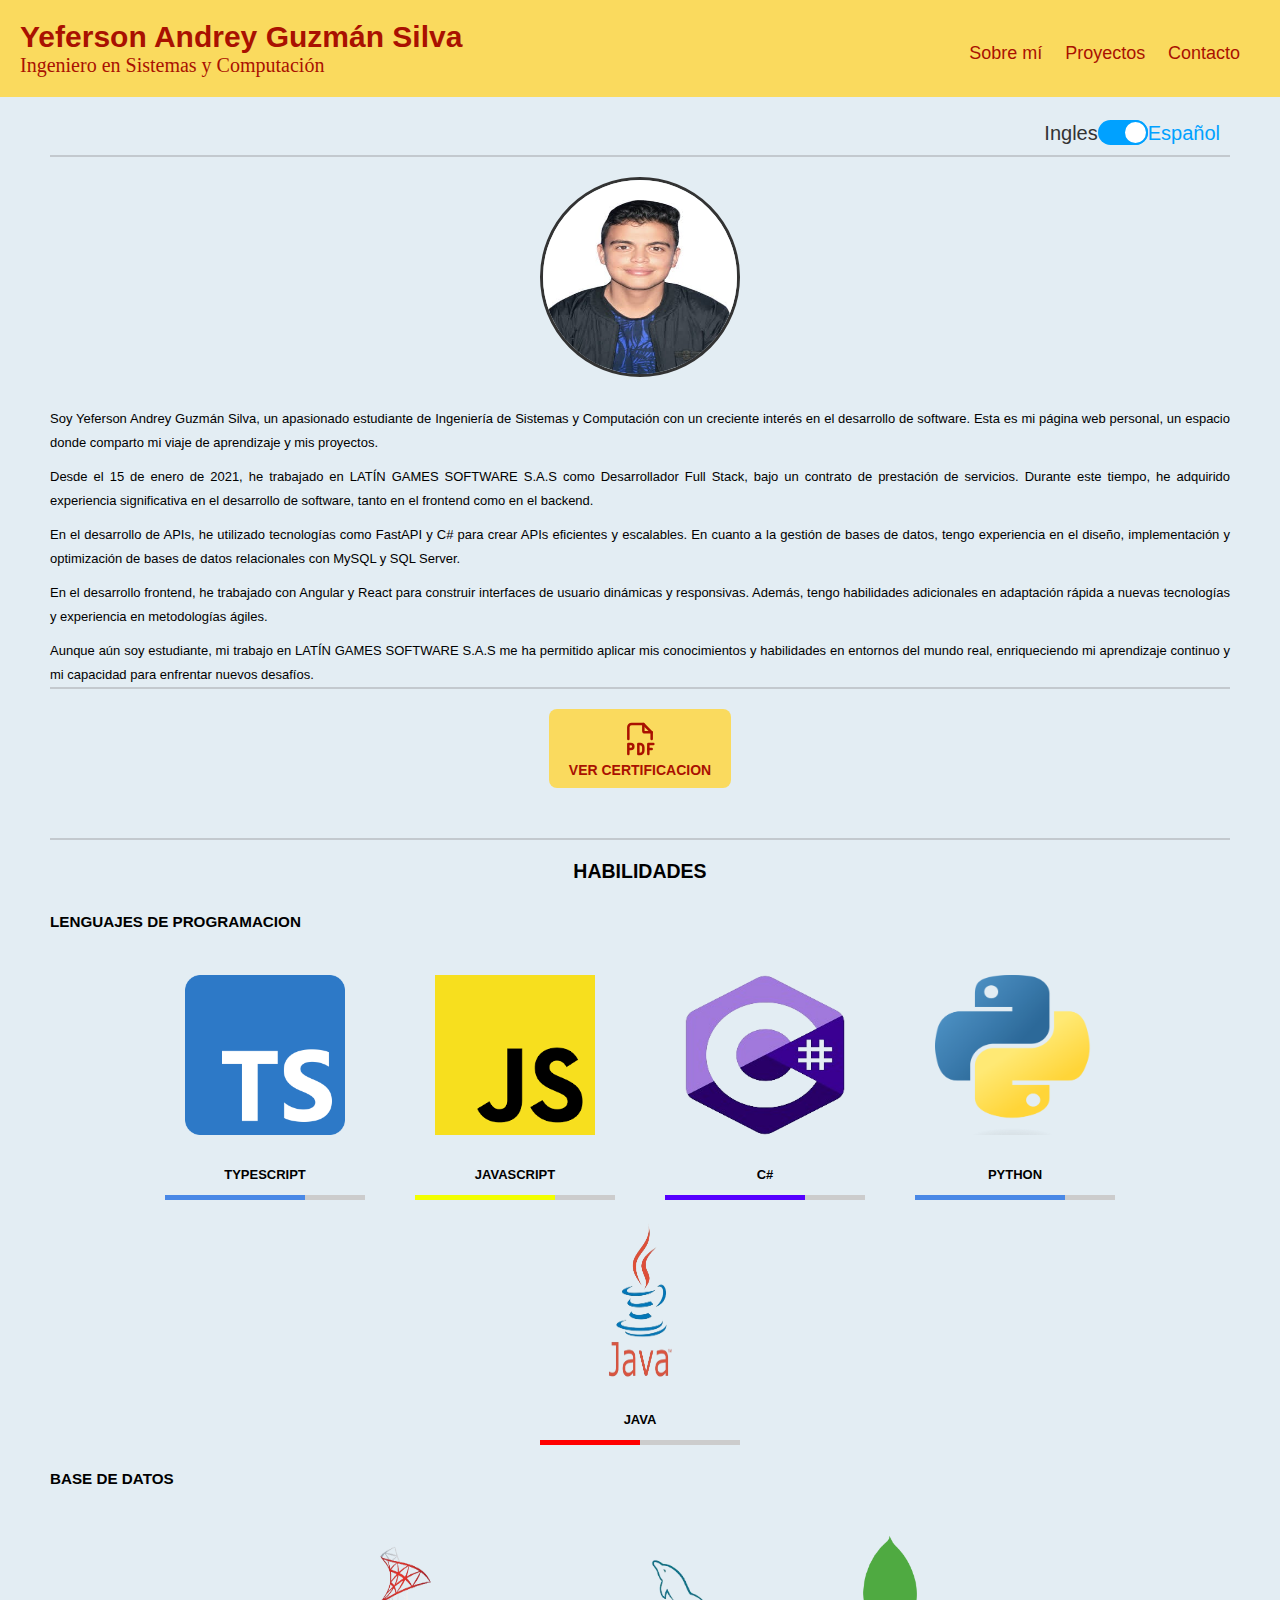
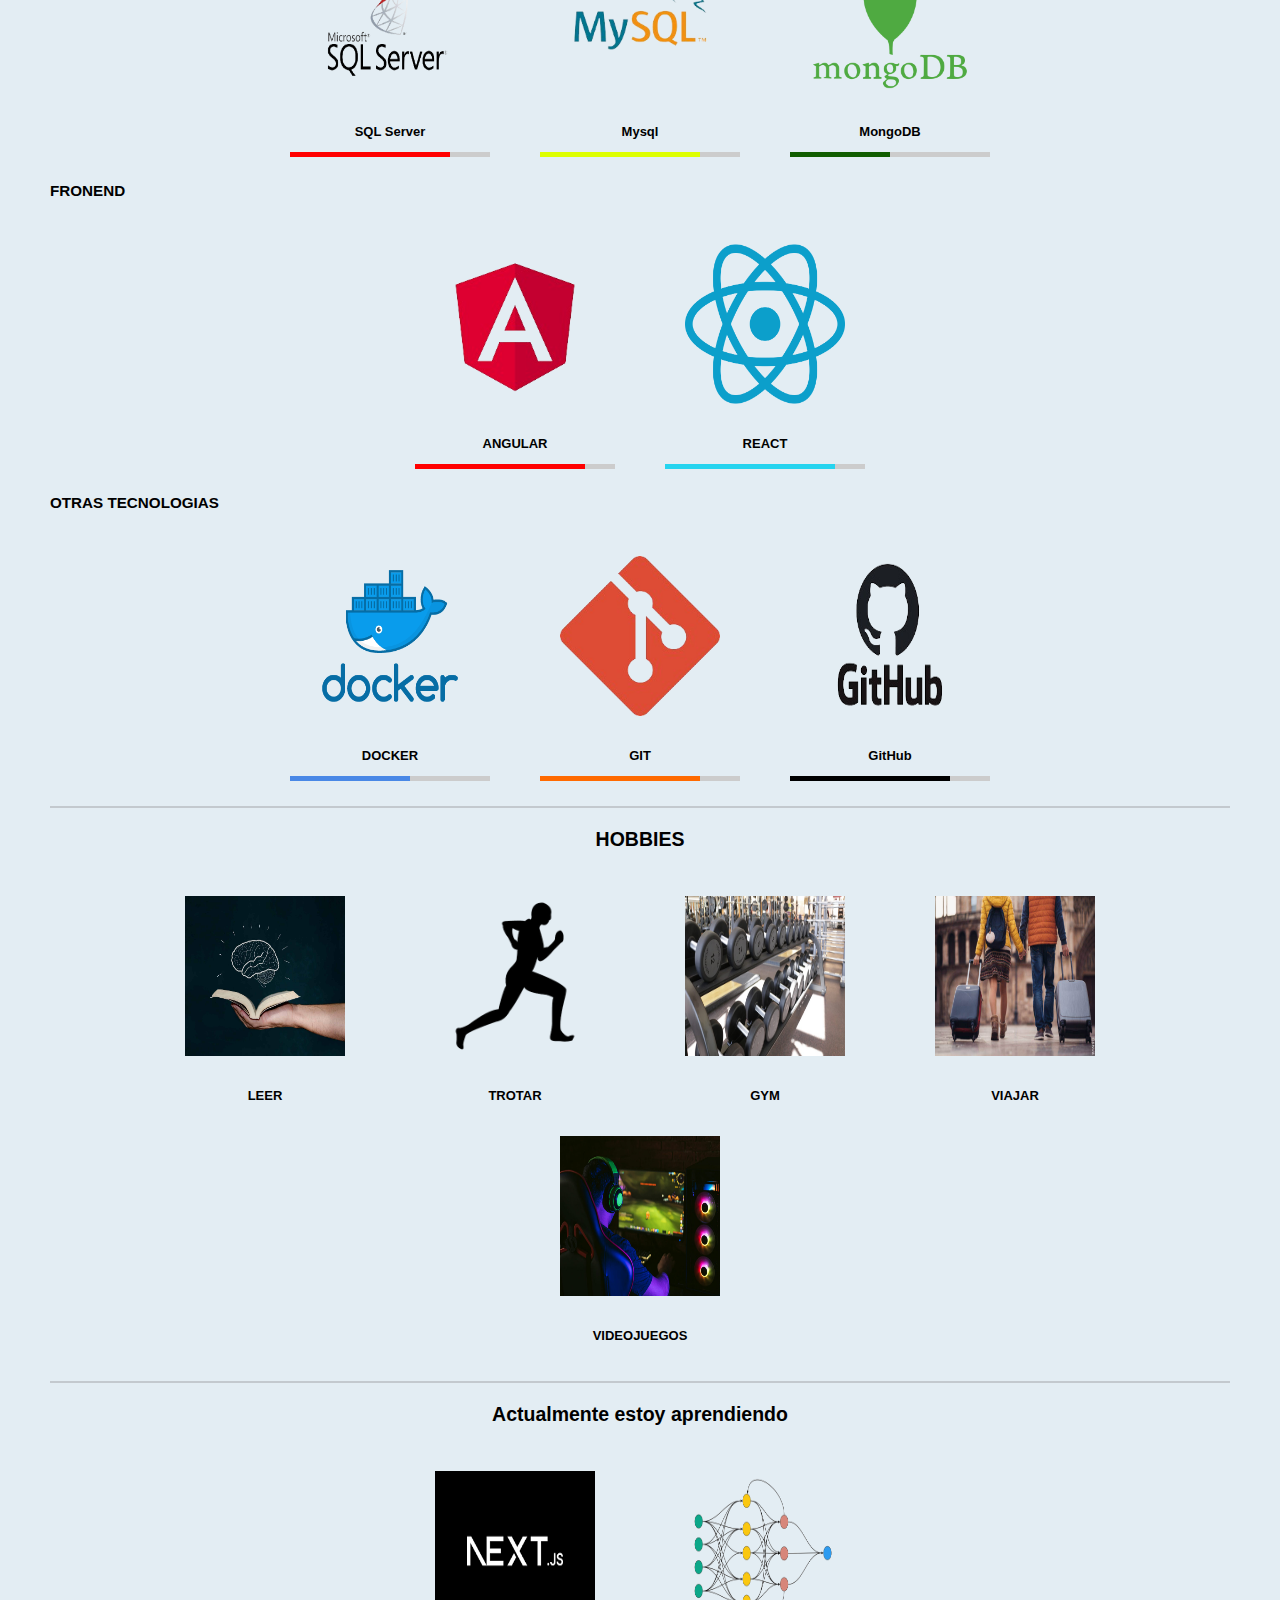
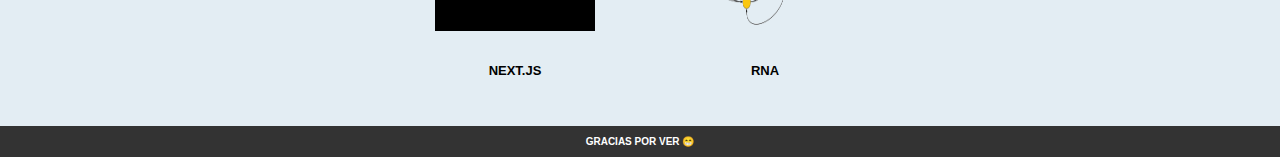
==== es/index.html @ 9bde6d37 "mejoras de vistas, fotos, y mejorar carousel" ====
<!DOCTYPE html>
<html lang="en">

<head>
    <meta charset="UTF-8">
    <meta name="robots" content="index,follow">
    <link rel="stylesheet" href="../assets/css/style.css">
    <link rel="stylesheet" href="../assets/css/styleproject.css">
    <title>Mi Portafolio Personal</title>
    <meta name="viewport" content="width=device-width, initial-scale=1.0">
</head>

<body>
    <header>
        <div>
            <h1 class="title1">Yeferson Andrey Guzm&aacute;n Silva</h1>
            <p class="paragraph1">Ingeniero en Sistemas y Computaci&oacute;n</p>
        </div>
        <nav class="rinse">
            <ul class="list">
                <li class="element"><button class="click" type="button" onclick="showSlide(0)" class="active"
                        aria-label="Slide 1">Sobre m&iacute;</button></li>
                <li class="element"> <button class="click" type="button" onclick="showSlide(1)"
                        aria-label="Slide 2">Proyectos</button></li>
                <li class="element"><button class="click" type="button" onclick="showSlide(2)"
                        aria-label="Slide 3">Contacto</button></li>
            </ul>
        </nav>

    </header>
    <main>
        <div class="language">
            <span class="en">Ingles</span>
            <input type="checkbox" class="check" checked>
            <span class="es">Español</span>
        </div>

        <div id="myCarousel" class="carousel">
            <div class="carousel-inner">
                <div class="carousel-item active">
                    <div class="centrar">
                        <img class="foto" src="../images/Foto.jpeg" alt="Yeferson Andrey Guzmán Silva">
                    </div>
                    <div class="text1">
                        <p>Soy Yeferson Andrey Guzm&aacute;n Silva, un apasionado estudiante de Ingenier&iacute;a de
                            Sistemas y Computaci&oacute;n con un creciente inter&eacute;s en el desarrollo de
                            software. Esta es mi p&aacute;gina web personal, un espacio donde comparto mi viaje de
                            aprendizaje y mis proyectos.</p>

                        <p>Desde el 15 de enero de 2021, he trabajado en LAT&Iacute;N GAMES SOFTWARE S.A.S como
                            Desarrollador Full Stack, bajo un contrato de prestaci&oacute;n de servicios. Durante
                            este tiempo, he adquirido experiencia significativa en el desarrollo de software, tanto
                            en el frontend como en el backend.</p>

                        <p>En el desarrollo de APIs, he utilizado tecnolog&iacute;as como FastAPI y C# para crear
                            APIs eficientes y escalables. En cuanto a la gesti&oacute;n de bases de datos, tengo
                            experiencia en el dise&ntilde;o, implementaci&oacute;n y optimizaci&oacute;n de bases de
                            datos relacionales con MySQL y SQL Server.</p>

                        <p>En el desarrollo frontend, he trabajado con Angular y React para construir interfaces de
                            usuario din&aacute;micas y responsivas. Adem&aacute;s, tengo habilidades adicionales en
                            adaptaci&oacute;n r&aacute;pida a nuevas tecnolog&iacute;as y experiencia en
                            metodolog&iacute;as &aacute;giles.</p>

                        <p>Aunque a&uacute;n soy estudiante, mi trabajo en LAT&Iacute;N GAMES SOFTWARE S.A.S me ha
                            permitido aplicar mis conocimientos y habilidades en entornos del mundo real,
                            enriqueciendo mi aprendizaje continuo y mi capacidad para enfrentar nuevos
                            desaf&iacute;os.</p>

                    </div>
                    <div class="centrar">
                        <a href="../CERTIFICACIÓN LABORAL YEFERSON ANDREY GUZMAN SILVA.pdf" target="_blank">
                            <button class="pdf-button">
                                <svg xmlns="http://www.w3.org/2000/svg"
                                    class="icon icon-tabler icon-tabler-file-type-pdf" width="40" height="40"
                                    viewBox="0 0 24 24" stroke-width="1.5" stroke=" #A91101" fill="none"
                                    stroke-linecap="round" stroke-linejoin="round">
                                    <path stroke="none" d="M0 0h24v24H0z" fill="none" />
                                    <path d="M14 3v4a1 1 0 0 0 1 1h4" />
                                    <path d="M5 12v-7a2 2 0 0 1 2 -2h7l5 5v4" />
                                    <path d="M5 18h1.5a1.5 1.5 0 0 0 0 -3h-1.5v6" />
                                    <path d="M17 18h2" />
                                    <path d="M20 15h-3v6" />
                                    <path d="M11 15v6h1a2 2 0 0 0 2 -2v-2a2 2 0 0 0 -2 -2h-1z" />
                                </svg>
                                <p>VER CERTIFICACION</p>
                            </button>
                        </a>
                    </div>
                    <div class="section2">
                        <div class="centrar">
                            <h2>HABILIDADES</h2>
                        </div>
                        <div class="hability">
                            <h3>LENGUAJES DE PROGRAMACION</h3>
                            <ul class="line1">
                                <li>
                                    <img src="../images/Typescript.png" alt="">
                                    <strong>TYPESCRIPT</strong>
                                    <div class="line-container">
                                        <div class="colored-bar"
                                            style="width: 70%; background-color: rgb(73, 136, 230); "></div>
                                    </div>
                                </li>
                                <li>
                                    <img src="../images/Js.png" alt="">
                                    <strong>JAVASCRIPT</strong>
                                    <div class="line-container">
                                        <div class="colored-bar"
                                            style="width: 70%;background-color: rgb(242, 255, 0); "></div>
                                    </div>
                                </li>
                                <li>
                                    <img src="../images/c.png" alt="">
                                    <strong>C#</strong>
                                    <div class="line-container">
                                        <div class="colored-bar" style="width: 70%;background-color: rgb(85, 0, 255); ">
                                        </div>
                                    </div>
                                </li>
                                <li>
                                    <img src="../images/Python.png" alt="">
                                    <strong>PYTHON</strong>
                                    <div class="line-container">
                                        <div class="colored-bar"
                                            style="width: 75%;background-color: rgb(73, 136, 230); "></div>
                                    </div>
                                </li>
                                <li>
                                    <img src="../images/java.png" alt="">
                                    <strong>JAVA</strong>
                                    <div class="line-container">
                                        <div class="colored-bar" style="width: 50%;background-color: rgb(255, 0, 0); ">
                                        </div>
                                    </div>
                                </li>
                            </ul>
                            <h3>BASE DE DATOS</h3>
                            <ul class="line2">
                                <li>
                                    <img src="../images/Sqlserver.png" alt="">
                                    <strong>SQL Server</strong>
                                    <div class="line-container">
                                        <div class="colored-bar" style="width: 80%;background-color: rgb(255, 0, 0); ">
                                        </div>
                                    </div>
                                </li>
                                <li>
                                    <img src="../images/Mysql.png" alt="">
                                    <strong>Mysql</strong>
                                    <div class="line-container">
                                        <div class="colored-bar"
                                            style="width: 80%;background-color: rgb(221, 255, 0); "></div>
                                    </div>
                                </li>
                                <li>
                                    <img src="../images/MongoDB.png" alt="">
                                    <strong>MongoDB</strong>
                                    <div class="line-container">
                                        <div class="colored-bar" style="width: 50%;background-color: rgb(17, 93, 0); ">
                                        </div>
                                    </div>
                                </li>
                            </ul>
                            <h3>FRONEND</h3>
                            <ul class="line3">
                                <li>
                                    <img src="../images/Angular.png" alt="">
                                    <strong>ANGULAR</strong>
                                    <div class="line-container">
                                        <div class="colored-bar" style="width: 85%;background-color: rgb(255, 0, 0); ">
                                        </div>
                                    </div>
                                </li>
                                <li>
                                    <img src="../images/React.png" alt="">
                                    <strong>REACT</strong>
                                    <div class="line-container">
                                        <div class="colored-bar"
                                            style="width: 85%;background-color: rgb(37, 212, 239); "></div>
                                    </div>
                                </li>
                            </ul>
                            <h3>OTRAS TECNOLOGIAS</h3>
                            <ul class="line5">
                                <li>
                                    <img src="../images/docker.png" alt="">
                                    <strong>DOCKER</strong>
                                    <div class="line-container">
                                        <div class="colored-bar"
                                            style="width: 60%;background-color: rgb(73, 136, 230); "></div>
                                    </div>
                                </li>
                                <li>
                                    <img src="../images/git.png" alt="">
                                    <strong>GIT</strong>
                                    <div class="line-container">
                                        <div class="colored-bar"
                                            style="width: 80%;background-color: rgb(255, 106, 0); "></div>
                                    </div>
                                </li>
                                <li>
                                    <img src="../images/github.png" alt="">
                                    <strong>GitHub</strong>
                                    <div class="line-container">
                                        <div class="colored-bar" style="width: 80%;background-color: rgb(0, 0, 0); ">
                                        </div>
                                    </div>
                                </li>
                            </ul>


                            <div class="centrar">
                                <h2>HOBBIES</h2>
                            </div>
                            <ul class="line5">
                                <li>
                                    <img src="../images/lectura.jpg" alt="Leer">
                                    <strong>LEER</strong>
                                </li>
                                <li>
                                    <img src="../images/trotar.png" alt="Ir a trotar">
                                    <strong>TROTAR</strong>
                                </li>
                                <li>
                                    <img src="../images/gym.jpeg" alt="Gimnasia">
                                    <strong>GYM</strong>
                                </li>
                                <li>
                                    <img src="../images/viaje.jpg" alt="Viajar">
                                    <strong>VIAJAR</strong>
                                </li>
                                <li>
                                    <img src="../images/videojuegos.jpg" alt="Jugar videojuegos">
                                    <strong>VIDEOJUEGOS</strong>
                                </li>
                            </ul>

                            <div class="centrar">
                                <h2>Actualmente estoy aprendiendo</h2>
                            </div>
                            <ul class="line5">
                                <li>
                                    <img src="../images/nextjs.png" alt="Leer">
                                    <strong>NEXT.JS</strong>
                                </li>
                                <li>
                                    <img src="../images/redes.png" alt="Ir a trotar">
                                    <strong>RNA</strong>
                                    <p></p>
                                </li>

                            </ul>
                        </div>
                    </div>

                </div>

                <div class="carousel-item">
                    <div class="accordion">
                        <div class="accordion-item">
                            <div class="centrar">
                                <h2>PROYECTOS</h2>
                            </div>
                            <button class="accordion-button">
                                <strong>ECOMMERCE</strong>
                                <div>
                                    <img class="img1" src="../images/c.png" alt="">
                                    <img class="img1" src="../images/Angular.png" alt="">
                                    <img class="img1" src="../images/Sqlserver.png" alt="">
                                </div>
                            </button>
                            <div class="accordion-content">

                                <p>Contenido de la Sección 1.</p>
                                <div class="centrar">
                                    <img class="proimages" src="../images/RESTAURANTE_API.jpg" alt="">
                                </div>
                               
                                <div class="centrar">
                                    <img class="proimages" src="../images/VISTAS_RESTAURANTE1.jpg" alt="">
                                </div>
                                <div class="centrar">
                                    <img class="proimages" src="../images/VISTAS_RESTAURANTE2.jpg" alt="">
                                </div>

                                <div class="centrar">
                                    <img class="proimages" src="../images/VISTA_RESTAURANTE3.jpg" alt="">
                                </div>
                                <div class="centrar">
                                    <img class="proimages" src="../images/RESTAURANTEAPI1.png" alt="">
                                </div>
                            </div>
                        </div>
                        <div class="accordion-item">
                            <button class="accordion-button">
                                <strong>PWA RECICLAJE</strong>
                                <a href="https://master--rec1claje.netlify.app" target="_blank">PWA</a>
                                <div>
                                    <img class="img2" src="../images/fastapi.png" alt="">
                                    <img class="img1" src="../images/React.png" alt="">
                                    <img class="img1" src="../images/Mysql.png" alt="">
                                </div>
                            </button>
                            <div class="accordion-content">
                                <p>Contenido de la Sección 2.</p>
                                pwa navegador
                                <div class="centrar">
                                    <img class="proimages" src="../images/pwaes1.jpg" alt="">
                                </div>
                                <div class="centrar">
                                    <img class="proimages" src="../images/pwaes2.jpg" alt="">
                                </div>
                                <div class="centrar">
                                    <img class="proimages" src="../images/pwaes3.jpg" alt="">
                                </div>
                                <div class="centrar">
                                    <img class="proimages" src="../images/pwaes4.jpg" alt="">
                                </div>
                                <div class="centrar">
                                    <img class="proimages" src="../images/pwaes5.jpg" alt="">
                                </div>
                                <div class="centrar">
                                    <img class="proimages" src="../images/pwaes6.jpg" alt="">
                                </div>
                                <div class="centrar">
                                    <img class="proimages" src="../images/pwaes7.jpg" alt="">
                                </div>
                                pwa app
                                <div class="centrar">
                                    <img class="proimages" src="../images/pwaand.png" alt="">
                                </div>
                                <div class="centrar">
                                    <img class="proimages" src="../images/pwaand2.png" alt="">
                                </div>
                                <div class="centrar">
                                    <img class="proimages" src="../images/pwaand3.png" alt="">
                                </div>

                                <div class="centrar">
                                    <img class="proimages" src="../images/pwaand4.png" alt="">
                                </div>
                                <div class="centrar">
                                    <img class="proimages" src="../images/pwaemails.png" alt="">
                                </div>
                            </div>
                        </div>
                        <div class="accordion-item">
                            <button class="accordion-button">
                                <strong>RNA</strong>
                                <div>
                                    <img class="img2" src="../images/matlab.png" alt="">
                                    <img class="img1" src="../images/redes.png" alt="">
                                </div>
                            </button>
                            <div class="accordion-content">
                                <p>Contenido de la Sección 3.</p>
                                perceptron multicapa
                                <div class="centrar">
                                    <img class="proimages" src="../images/images_entrenamiento_multicapa.jpg" alt="">
                                </div>
                                <div class="centrar">
                                    <img class="proimages" src="../images/entrenamiento_Multicapa.jpg" alt="">
                                </div>
                                <div class="centrar">
                                    <img class="proimages" src="../images/aplicacion_multicapa_A.jpg" alt="">
                                </div>
                                <div class="centrar">
                                    <img class="proimages" src="../images/aplicacion_multicapa_U.jpg" alt="">
                                </div>
                                backpropagation
                                <div class="centrar">
                                    <img class="proimages" src="../images/PEZTRUCHA.jpg" alt="">
                                </div>
                                <div class="centrar">
                                    <img class="proimages" src="../images/PEZCIRUJANO.jpg" alt="">
                                </div>
                                <div class="centrar">
                                    <img class="proimages" src="../images/convolucionada_canal_azul_PEZTRUCHA.jpg"
                                        alt="">
                                </div>
                                <div class="centrar">
                                    <img class="proimages" src="../images/convolucionada_canal_azul_PEZCIRUJANO.jpg"
                                        alt="">
                                </div>
                                <div class="centrar">
                                    <img class="proimages" src="../images/Entrenamientoidenti.jpg" alt="">
                                </div>

                                <div class="centrar">
                                    <img class="proimages" src="../images/CIRUJANO_APLICACION.jpg" alt="">
                                </div>
                                <div class="centrar">
                                    <img class="proimages" src="../images/cirujanoapp.jpg" alt="">
                                </div>

                                <div class="centrar">
                                    <img class="proimages" src="../images/trucha_aplicacion.jpg" alt="">
                                </div>
                                <div class="centrar">
                                    <img class="proimages" src="../images/truchaapp.jpg" alt="">
                                </div>
                            </div>
                        </div>
                    </div>

                </div>
                <div class="carousel-item">
                    <div class="centrar">
                        <h2>Contacto</h2>
                    </div>
                    <div class="text1">
                        <p>Si deseas ponerte en contacto conmigo, puedes hacerlo a través de las siguientes plataformas:
                        </p>

                        <ul>
                            <li>Email: ejemplo@correo.com</li>
                            <li>LinkedIn: <a href="https://www.linkedin.com/in/ejemplo">Perfil de LinkedIn</a></li>
                            <li>GitHub: <a href="https://github.com/ejemplo">Perfil de GitHub</a></li>
                        </ul>
                    </div>
                </div>
            </div>
        </div>


    </main>
    <footer class="footer">
        <strong>GRACIAS POR VER 😁 </strong>
    </footer>
    <script src="../assets/scripts/main.js"></script>
</body>

</html>
---- assets/css/style.css ----
html{
    font-size: 62.5%;
    background-color: #e3edf3;
}

*{
    box-sizing: border-box;
    margin: 0;
    padding: 0;
}
.en {
    padding-top: 0.5rem;
    color: #333;
}

.es {
    padding-top: 0.5rem;
    color: #00a1ff;
}

.check {
    position: relative;
    width: 5rem;
    height: 2.2rem;
}

.check:before {
    content: '';
    align-items: center;
    position: absolute;
    width: 5rem;
    height: 2.5rem;
    background: #333;
    border-radius: 2.5rem;
}

.check:after {
    content: '';
    position: absolute;
    width: 2.5rem;
    height: 2.5rem;
    background: #fff;
    border-radius: 2.5rem;
    transition: 0.25s;
    border: 0.2rem solid #333;
    box-sizing: border-box;
}

.check:checked:after {
    left: 2.5rem;
    border: 0.2rem solid #00a1ff;
}

.check:checked:before {
    background: #00a1ff;
}

body {
    font-family: Arial, sans-serif;
    margin: 0;
    padding: 0;
    box-sizing: border-box;    
}

header {
    background-color: #FADA5E;
    color: #A91101;
    padding: 2rem;
    display: flex;
    align-items: center;
    justify-content: space-between;
}

main{
    padding: 1rem 5rem;
    
}

.title1 {
    margin: 0;
    font-size: 3rem;
}

.paragraph1 {
    font-family: Georgia, 'Times New Roman', Times, serif;
    font-size: 2rem;
    margin: 0;
}
.language{
    font-size: 2rem;
    margin: 1rem;    
    display: flex;
    justify-content: right;
    align-items: center;
}
.rinse {
    color: #A91101;
    padding: 1rem;
}

.rinse .list {
    list-style: none;
    margin: 0;
    padding: 0;
}

.rinse .list .element {
    display: inline;
    margin-right: 0rem;
}

.click {
    padding: 1rem 1rem 0rem;
    font-size:1.8rem;
    border: none;
    background: #FADA5E;
    color: #A91101;
}

.click:hover{
    color:black;
}

.section2{
    font-size: 1.3rem;
    padding-top: 5rem; 
}

.text1{
    padding-top: 2rem;
    font-size: 1.3rem;     
}
.text1 p{    
    text-align: justify;
    line-height: 2.4rem;
    padding-top: 1rem;
}

.pdf-button {      
    padding: 10px 20px;
    background-color: #FADA5E;
    border: none;
    border-radius: 8px;
    color:  #A91101;
    font-size: 14px;
    font-weight: bold;
    cursor: pointer;
    text-decoration: none;
    transition: background-color 0.3s ease;
}

.pdf-button:hover {
    background-color: #e0c653;
}


.pdf-button p {
    margin: 0;
}

@media only screen and (max-width: 660px) {
    header {
        background-color: #FADA5E;
        color: #A91101;
        padding: 2rem 2rem 0rem;
        flex-direction: column;                        
    }

    main{
        padding: 1rem 4rem;        
    }

    .language{
        font-size: 1.5rem;
        margin: 1rem;    
        display: flex;
        justify-content: right;
        align-items: center;
    }

    .check {
        position: relative;
        width: 5rem;
        height: 1rem;
    }
    
    .check:before {
        content: '';
        align-items: center;
        position: absolute;
        width: 5rem;
        height: 2rem;
        background: #333;
        border-radius: 2.5rem;
    }
    
    .check:after {
        content: '';
        position: absolute;
        width: 2.5rem;
        height: 2rem;
        background: #fff;
        border-radius: 2.5rem;
        transition: 0.25s;
        border: 0.2rem solid #333;
        box-sizing: border-box;
    }
    
    .check:checked:after {
        left: 2.5rem;
        border: 0.2rem solid #00a1ff;
    }
    
    .check:checked:before {
        background: #00a1ff;
    }
    

    .title1{
        font-size: 2.7rem;
    }

    .paragraph1{
        font-size: 2rem;
    }

    .click{
        font-size: 2rem;
    }
  
}


@media only screen and (max-width: 380px) {
    header {
        background-color: #FADA5E;
        color: #A91101;
        padding: 2rem 2rem 0rem;
        flex-direction: column;                        
    }

    main{
        padding: 1rem 2rem;        
    }
    .title1{
        font-size: 2.3rem;
    }

    .paragraph1{
        font-size: 1.5rem;
    } 

    .click{
        font-size: 1.5rem;
    }
  
}

.section {
    padding: 2rem;
}

.footer {
    background-color: #333;
    color: #fff;
    text-align: center;
    padding: 1rem;
    position: fixed;
    bottom: 0;
    position: relative;
    z-index: 0;
}

.carousel-inner {
    position: relative;
    width: 100%;
    height: auto; 
}

.carousel-item {
    display: none;
    position: absolute;
    width: 100%;
    top: 0;
    left: 0;
}

.carousel-item.active {
    display: block;
    position: relative;
    min-height: 2rem;
}


.carousel-item div .foto {
    width: 20rem;
    height: 20rem;               
    border-radius: 14rem;
    border: 0.3rem solid #333;    
    
}

.carousel-item div{    
    display: flexbox;
    justify-content: center;
}

.centrar{
    display: flex;
    justify-content: center;
    padding-top: 2rem;
    border-top: 0.2rem solid #68656542;
}

.hability{
    padding-top: 3rem;
}

.hability ul{
    padding: 2.5rem;
    display: flex;  
    flex-wrap: wrap;
    align-items: center;    
    
    justify-content: center;
    list-style: none;
}

.hability li{
    display: flex;
    flex-direction: column;
    align-items: center;
    line-height: 4rem;
    padding: 0 2.5rem;
}

.hability img{
    width: 20rem;
    height: 20rem;
    padding: 2rem;
}


.line-container {    
    position: relative;
    width: 100%;
    height: 0.5rem; 
    background-color: #ccc;
}

.colored-bar {
    position: absolute;
    top: 0;
    left: 0;
    height: 100%;    
}
---- assets/css/styleproject.css ----
.accordion {
    
    
    background-color: #fff;
    border: 1px solid #ddd;
    border-radius: 5px;
    box-shadow: 0 2px 5px rgba(0,0,0,0.1);
}

.accordion-item {
    border-bottom: 1px solid #ddd;
}

.accordion-item:last-child {
    border-bottom: none;
}

.accordion-button {
    display: flex;
    justify-content: space-between;
    align-items: center;    
    width: 100%;
    background-color: #ffffff;
    color: #444;
    cursor: pointer;
    padding: 15px;
    text-align: left;
    border: none;
    outline: none;
    transition: background-color 0.2s ease;
}

.accordion-button:hover {
    background-color: #e2e2e2;
}

.accordion-content {
    padding: 15px;
    display: none;
    background-color: #fff;
}

.accordion-content p {
    margin: 0;
}

.proimages{
    width: 40%;
    margin-bottom: 2rem;
}

.img1{
    width: 5rem;
    height: 5rem;    
}

.img2{
    width: 11rem;
    height: 4rem;    
}
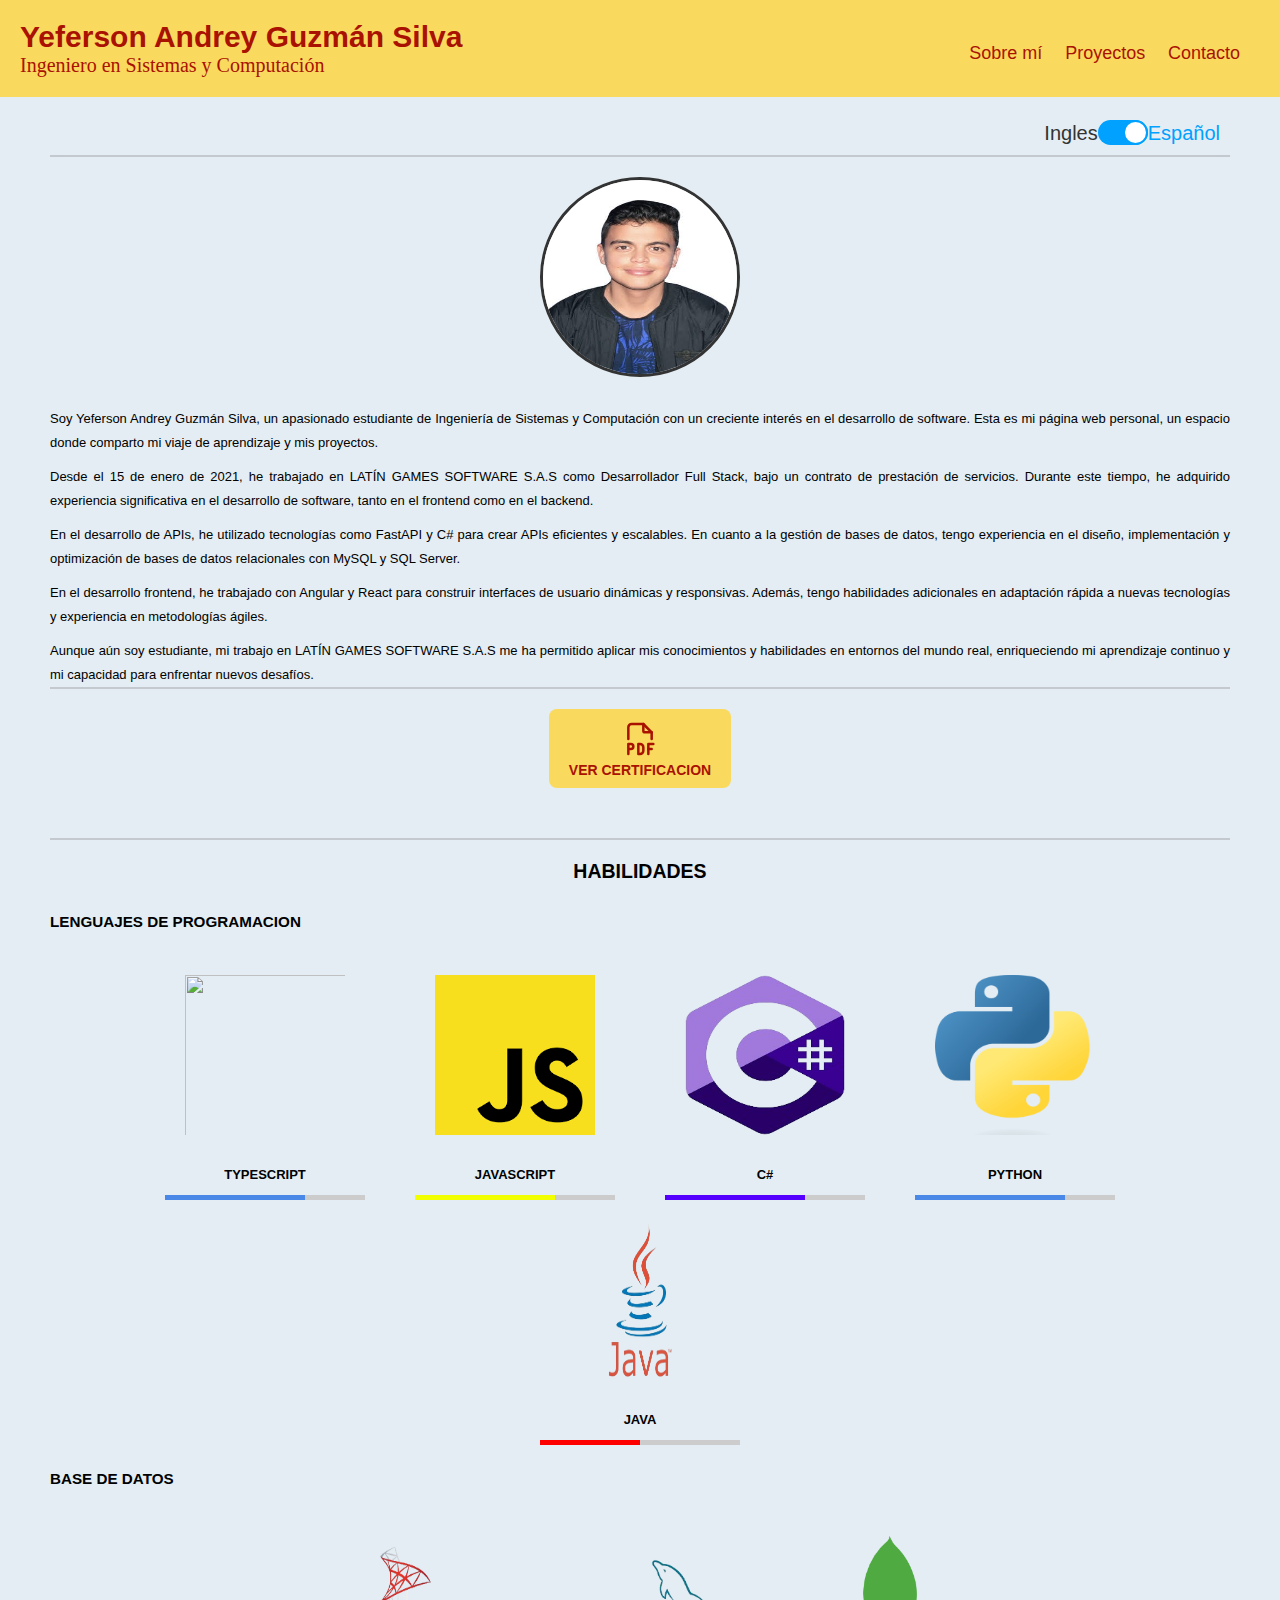
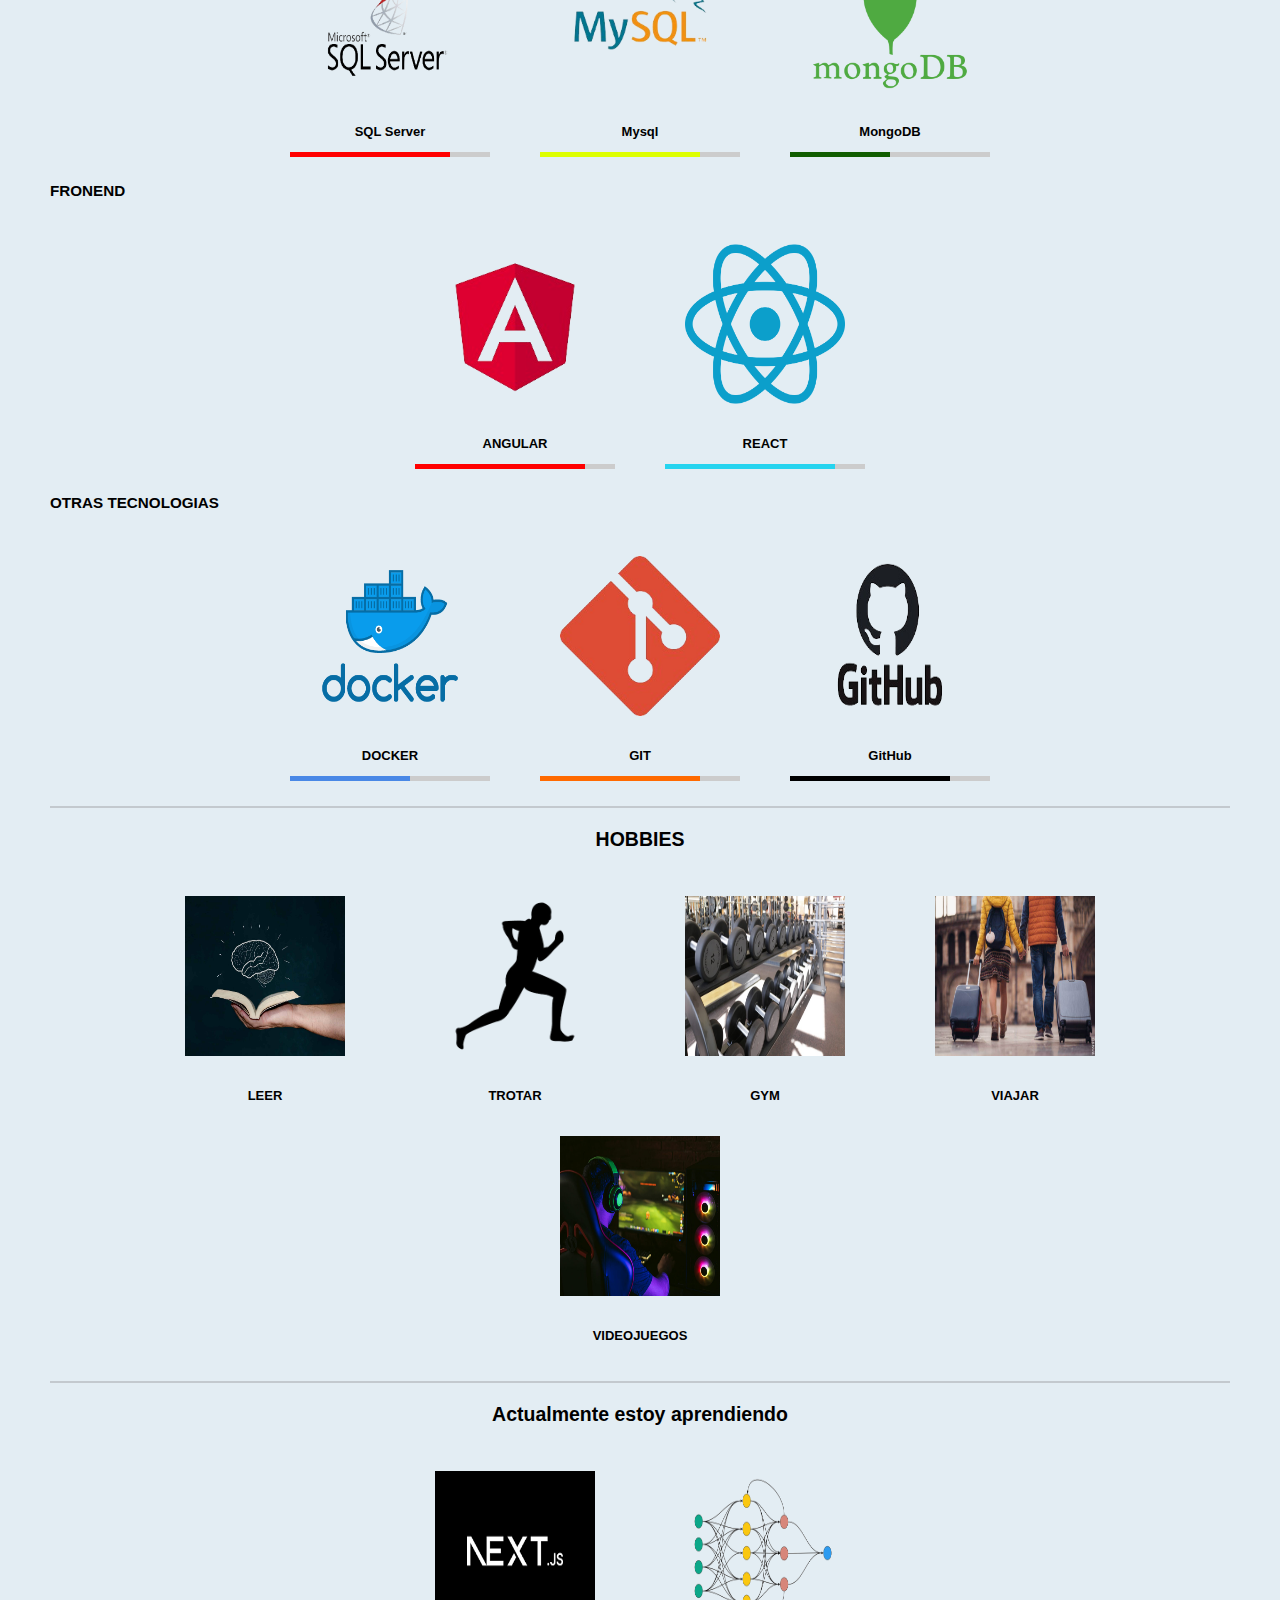
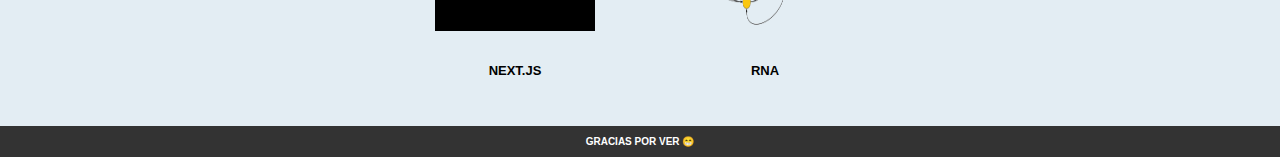
==== commit 244b8a86: "Update index.html" ====
--- a/es/index.html
+++ b/es/index.html
@@ -95,7 +95,7 @@
                             <h3>LENGUAJES DE PROGRAMACION</h3>
                             <ul class="line1">
                                 <li>
-                                    <img src="../images/Typescript.png" alt="">
+                                    <img src="images/Typescript.png" alt="">
                                     <strong>TYPESCRIPT</strong>
                                     <div class="line-container">
                                         <div class="colored-bar"
@@ -272,74 +272,139 @@
                             </button>
                             <div class="accordion-content">
 
-                                <p>Contenido de la Sección 1.</p>
+                                <p class="parrafo1">Desarroll&eacute; este proyecto usando una API en C# con Entity
+                                    Framework para
+                                    conectarla a una base de datos en SQL Server. Decid&iacute; implementar Swagger para
+                                    tener una documentaci&oacute;n interactiva y utilic&eacute; SignalR para actualizar
+                                    los datos en tiempo real, lo cual result&oacute; muy &uacute;til.</p>
+
+                                <p class="parrafo1">Para asegurar una autenticaci&oacute;n robusta, integr&eacute; JWT,
+                                    lo que nos
+                                    permiti&oacute; manejar la seguridad de manera efectiva.</p>
+
+                                <p class="parrafo1">En cuanto al dise&ntilde;o del front-end, eleg&iacute; Angular para
+                                    construir las
+                                    vistas de la aplicaci&oacute;n. Me benefici&eacute; de Angular Material para
+                                    aprovechar sus componentes predefinidos, lo que facilit&oacute; mucho la
+                                    creaci&oacute;n de interfaces visualmente atractivas y funcionales.</p>
+
                                 <div class="centrar">
                                     <img class="proimages" src="../images/RESTAURANTE_API.jpg" alt="">
                                 </div>
-                               
+
+                                <p class="parrafo1">En la p&aacute;gina web que dise&ntilde;&eacute;, se muestran
+                                    productos reales en
+                                    lugar de datos aleatorios. Puedes agregar productos al carrito, y algunos de ellos
+                                    tienen descuentos especiales. Tambi&eacute;n inclu&iacute; una lista de
+                                    categor&iacute;as para que puedas filtrar los productos seg&uacute;n tus intereses.
+                                    Adem&aacute;s, a&ntilde;ad&iacute; un bot&oacute;n para llamar al mesero en tiempo
+                                    real, lo cual facilita mucho la comunicaci&oacute;n si necesitas algo mientras
+                                    navegas por la p&aacute;gina.</p>
+
+
                                 <div class="centrar">
                                     <img class="proimages" src="../images/VISTAS_RESTAURANTE1.jpg" alt="">
-                                </div>
+
+                                    <img class="proimages" src="../images/RESTAURANTEAPI1.png" alt="">
+                                </div>
+
+                                <p class="parrafo1">La p&aacute;gina tiene secciones de administraci&oacute;n donde
+                                    puedo crear, ver,
+                                    actualizar y eliminar sedes, productos, categor&iacute;as y usuarios con roles
+                                    espec&iacute;ficos como mesero, cocinero y administrador de sede.</p>
+
                                 <div class="centrar">
                                     <img class="proimages" src="../images/VISTAS_RESTAURANTE2.jpg" alt="">
-                                </div>
-
-                                <div class="centrar">
+
                                     <img class="proimages" src="../images/VISTA_RESTAURANTE3.jpg" alt="">
                                 </div>
-                                <div class="centrar">
-                                    <img class="proimages" src="../images/RESTAURANTEAPI1.png" alt="">
-                                </div>
+
                             </div>
                         </div>
                         <div class="accordion-item">
                             <button class="accordion-button">
-                                <strong>PWA RECICLAJE</strong>
-                                <a href="https://master--rec1claje.netlify.app" target="_blank">PWA</a>
+                                <strong>PWA RECICLAJE</strong>                             
                                 <div>
                                     <img class="img2" src="../images/fastapi.png" alt="">
                                     <img class="img1" src="../images/React.png" alt="">
                                     <img class="img1" src="../images/Mysql.png" alt="">
+                                    <img class="img1" src="../images/GoogleMaps.png" alt="">
+
                                 </div>
                             </button>
                             <div class="accordion-content">
-                                <p>Contenido de la Sección 2.</p>
-                                pwa navegador
+                                <div class="centrar">
+                                    <h2>PWA WEB</h2>
+                                </div>
+                                <p class="parrafo1">He trabajado en un proyecto que consiste en una PWA
+                                    (Aplicaci&oacute;n Web
+                                    Progresiva) dise&ntilde;ada para que los usuarios puedan descargar la
+                                    aplicaci&oacute;n en sus tel&eacute;fonos. El prop&oacute;sito de esta
+                                    aplicaci&oacute;n es facilitar la recolecci&oacute;n de materiales reciclables
+                                    directamente desde las casas de los usuarios, quienes pueden intercambiar estos
+                                    materiales por puntos que luego pueden canjear por productos de limpieza.</p>
+                                <p class="parrafo1">El objetivo principal de este proyecto es concienciar a la gente sobre la importancia
+                                    del reciclaje sin necesidad de salir de sus hogares. Aunque la aplicaci&oacute;n ya
+                                    est&aacute; desarrollada, a&uacute;n no est&aacute; en producci&oacute;n.</p>
+
                                 <div class="centrar">
                                     <img class="proimages" src="../images/pwaes1.jpg" alt="">
-                                </div>
-                                <div class="centrar">
+
                                     <img class="proimages" src="../images/pwaes2.jpg" alt="">
                                 </div>
+                                <p class="parrafo1">Este es un formulario para solicitar la recogida de materiales
+                                    reciclables. Los
+                                    usuarios deben ingresar sus datos personales y su ubicaci&oacute;n. Tambi&eacute;n
+                                    se utiliz&oacute; una API de Google Maps para especificar el lugar exacto de la
+                                    recogida, permitiendo que el servicio localice con precisi&oacute;n la
+                                    direcci&oacute;n de recolecci&oacute;n.</p>
+
                                 <div class="centrar">
                                     <img class="proimages" src="../images/pwaes3.jpg" alt="">
                                 </div>
-                                <div class="centrar">
-                                    <img class="proimages" src="../images/pwaes4.jpg" alt="">
-                                </div>
-                                <div class="centrar">
-                                    <img class="proimages" src="../images/pwaes5.jpg" alt="">
-                                </div>
-                                <div class="centrar">
-                                    <img class="proimages" src="../images/pwaes6.jpg" alt="">
-                                </div>
-                                <div class="centrar">
-                                    <img class="proimages" src="../images/pwaes7.jpg" alt="">
-                                </div>
-                                pwa app
+                                <p class="parrafo1">La aplicaci&oacute;n tambi&eacute;n incluye una secci&oacute;n
+                                    administrativa que
+                                    ofrece diversas tablas para consultar, crear, editar y eliminar datos. Aqu&iacute;
+                                    se pueden gestionar productos para el canje de puntos, registrar usuarios (tanto
+                                    trabajadores como administradores), as&iacute; como programar fechas y horarios para
+                                    la recogida de materiales y otras funciones relacionadas.</p>
+
+                                <div class="centrar">
+                                    <div class="photos">
+                                        <img class="proimages" src="../images/pwaes4.jpg" alt="">
+
+                                        <img class="proimages" src="../images/pwaes5.jpg" alt="">
+
+                                        <img class="proimages" src="../images/pwaes6.jpg" alt="">
+
+                                        <img class="proimages" src="../images/pwaes7.jpg" alt="">
+                                    </div>
+                                </div>
+                                <div class="centrar">
+                                    <h2>PWA MOVIL</h2>
+                                </div>
+                                <p class="parrafo1">Aqu&iacute; tienes la demostraci&oacute;n de la PWA. Puedes acceder
+                                    desde tu
+                                    tel&eacute;fono y descargar la aplicaci&oacute;n directamente.</p>
+
                                 <div class="centrar">
                                     <img class="proimages" src="../images/pwaand.png" alt="">
-                                </div>
-                                <div class="centrar">
+
                                     <img class="proimages" src="../images/pwaand2.png" alt="">
                                 </div>
+                                <p class="parrafo1">Aqu&iacute; tienes la demostraci&oacute;n de la PWA. Puedes acceder
+                                    desde tu
+                                    tel&eacute;fono y descargar la aplicaci&oacute;n directamente.</p>
+
                                 <div class="centrar">
                                     <img class="proimages" src="../images/pwaand3.png" alt="">
-                                </div>
-
-                                <div class="centrar">
+
                                     <img class="proimages" src="../images/pwaand4.png" alt="">
                                 </div>
+                                <p class="parrafo1">La aplicaci&oacute;n tambi&eacute;n incluye funcionalidad de correo
+                                    electr&oacute;nico utilizando SMTP para notificaciones de registro, cambio de
+                                    contrase&ntilde;a, recogida de materiales, entre otras.</p>
+
                                 <div class="centrar">
                                     <img class="proimages" src="../images/pwaemails.png" alt="">
                                 </div>
@@ -354,50 +419,91 @@
                                 </div>
                             </button>
                             <div class="accordion-content">
-                                <p>Contenido de la Sección 3.</p>
-                                perceptron multicapa
+                                <div class="centrar">
+                                    <h2>RNA PERCEPTRON MULTICAPA</h2>
+                                </div> 
+                                <p class="parrafo1">Aqu&iacute; est&aacute;n las im&aacute;genes de entrenamiento, que
+                                    representan las
+                                    vocales en may&uacute;sculas. Cada imagen es de 7x5 p&iacute;xeles, donde el negro
+                                    es 1 y el blanco es 0.</p>
+
                                 <div class="centrar">
                                     <img class="proimages" src="../images/images_entrenamiento_multicapa.jpg" alt="">
                                 </div>
-                                <div class="centrar">
+
+                                <p class="parrafo1">La red neuronal artificial (RNA) que estoy usando tiene 35 entradas
+                                    (una por cada
+                                    p&iacute;xel), una capa oculta con 3 neuronas y una capa de salida con 3 neuronas.
+                                    Las salidas se codifican de la siguiente manera:</p>
+
+                                <ul class="ulrna">
+                                    <li>A: 000</li>
+                                    <li>E: 100</li>
+                                    <li>I: 110</li>
+                                    <li>O: 001</li>
+                                    <li>U: 101</li>
+                                </ul>
+
+
+                                <div class="centrar">
+                                    <img class="proimages" src="../images/arquitecmulti.jpg" alt="">
                                     <img class="proimages" src="../images/entrenamiento_Multicapa.jpg" alt="">
                                 </div>
+                                <p class="parrafo1">Ahora, aqu&iacute; est&aacute; la prueba de la aplicaci&oacute;n.
+                                    Introduzco nuevas letras, incluso con algunos errores, y la red neuronal las
+                                    identifica, mostrando la salida digital correspondiente y la vocal reconocida.</p>
                                 <div class="centrar">
                                     <img class="proimages" src="../images/aplicacion_multicapa_A.jpg" alt="">
-                                </div>
-                                <div class="centrar">
                                     <img class="proimages" src="../images/aplicacion_multicapa_U.jpg" alt="">
                                 </div>
-                                backpropagation
+                                <div class="centrar">
+                                    <h2>RNA BACKPROPAGATION</h2>
+                                </div> 
+                                <p class="parrafo1">Esta es una red neuronal artificial (RNA) para identificar peces. A
+                                    la izquierda tenemos el pez trucha y a la derecha un pez m&aacute;s colorido, el
+                                    Pomacanthus navarchus. La idea es identificar estos peces.</p>
+
                                 <div class="centrar">
                                     <img class="proimages" src="../images/PEZTRUCHA.jpg" alt="">
-                                </div>
-                                <div class="centrar">
+
                                     <img class="proimages" src="../images/PEZCIRUJANO.jpg" alt="">
                                 </div>
+                                <p class="parrafo1">Primero, realic&eacute; un tratamiento de imagen a las fotos de los
+                                    peces, pas&aacute;ndolas por canales azules, rojos o verdes. Luego, trat&eacute; de
+                                    quitarles el fondo y aplicarles un kernel para que las im&aacute;genes quedaran como
+                                    se muestra a continuaci&oacute;n. Lo que buscamos es extraer el contorno del pez y
+                                    segmentarlo para identificarlo.</p>
+
                                 <div class="centrar">
                                     <img class="proimages" src="../images/convolucionada_canal_azul_PEZTRUCHA.jpg"
                                         alt="">
-                                </div>
-                                <div class="centrar">
+
                                     <img class="proimages" src="../images/convolucionada_canal_azul_PEZCIRUJANO.jpg"
                                         alt="">
                                 </div>
+                                <p class="parrafo1">En la parte de entrenamiento, procesamos la imagen
+                                    reduci&eacute;ndola a 70x70 p&iacute;xeles, es decir, 4900 entradas. La RNA tiene
+                                    una capa oculta con 7 neuronas y una capa de salida con 1 neurona. Las salidas
+                                    est&aacute;n codificadas de la siguiente manera: si es 0, es el pez Pomacanthus
+                                    navarchus, y si es 1, es el pez trucha.</p>
+
                                 <div class="centrar">
                                     <img class="proimages" src="../images/Entrenamientoidenti.jpg" alt="">
                                 </div>
+                                <p class="parrafo1">Aqu&iacute; est&aacute; la demostraci&oacute;n con otras
+                                    im&aacute;genes de los peces. Podemos ver que la red neuronal los identifica muy
+                                    bien y se aproxima a las salidas deseadas. En este caso, se busca el 0, pero nos da
+                                    0.3618.</p>
 
                                 <div class="centrar">
                                     <img class="proimages" src="../images/CIRUJANO_APLICACION.jpg" alt="">
-                                </div>
-                                <div class="centrar">
+
                                     <img class="proimages" src="../images/cirujanoapp.jpg" alt="">
                                 </div>
-
+                                <p class="parrafo1">En este otro caso, como es trucha, deber&iacute;a aproximarse a 1,
+                                    pero nos da una salida de 0.8631.</p>
                                 <div class="centrar">
                                     <img class="proimages" src="../images/trucha_aplicacion.jpg" alt="">
-                                </div>
-                                <div class="centrar">
                                     <img class="proimages" src="../images/truchaapp.jpg" alt="">
                                 </div>
                             </div>
@@ -413,10 +519,11 @@
                         <p>Si deseas ponerte en contacto conmigo, puedes hacerlo a través de las siguientes plataformas:
                         </p>
 
-                        <ul>
-                            <li>Email: ejemplo@correo.com</li>
-                            <li>LinkedIn: <a href="https://www.linkedin.com/in/ejemplo">Perfil de LinkedIn</a></li>
-                            <li>GitHub: <a href="https://github.com/ejemplo">Perfil de GitHub</a></li>
+                        <ul class="ulcontac">
+                            <li><a href="mailto:yeferguzman11@gmail.com" class="gmail-btn" target="_blank">Contactar por Gmail</a></li>
+                            <li><a href="https://wa.me/573223890477" target="_blank" class="whatsapp-btn">Contactar por WhatsApp</a></li>
+                            <li>LinkedIn: <a class="alink" href="https://www.linkedin.com/in/yeferson-andrey-guzman-silva-8a5aa9188" target="_blank">Perfil de LinkedIn</a></li>
+                            <li>GitHub: <a class="alink" href="https://github.com/Y3fri" target="_blank">Perfil de GitHub</a></li>
                         </ul>
                     </div>
                 </div>
@@ -431,4 +538,4 @@
     <script src="../assets/scripts/main.js"></script>
 </body>
 
-</html>+</html>
--- a/assets/css/styleproject.css
+++ b/assets/css/styleproject.css
@@ -59,3 +59,76 @@
     width: 11rem;
     height: 4rem;    
 }
+.photos{
+    display: flex;
+    flex-wrap: wrap;
+    justify-content: space-between;
+}
+
+.ulrna{
+    font-size: 1.4rem;
+    padding: 0.5rem;
+    list-style: none;
+}
+
+.parrafo1{
+    font-size: 1.4rem;
+    padding: 0.5rem;
+}
+
+.ulcontac{
+    font-family: Georgia, 'Times New Roman', Times, serif;
+    list-style-type: none;        
+}
+.ulcontac li {
+    padding-top : 1.2rem;
+}
+.alink {
+    
+    text-decoration: none;
+    color: #007BFF;
+}
+
+@media (max-width: 600px) {
+    .img1 {
+        width: 3rem; 
+        height: 3rem;
+    }
+    .img2{
+        width: 7rem; 
+        height: 2rem;
+    }
+}
+
+
+.gmail-btn {
+    display: inline-block;
+    background-color: #DB4437;
+    color: white;
+    text-decoration: none;
+    font-family: Arial, sans-serif;
+    font-size: 16px;
+    padding: 10px 20px;
+    border-radius: 5px;
+    border: none;
+    cursor: pointer;
+}
+.gmail-btn:hover {
+    background-color: #C13524;
+}
+
+.whatsapp-btn {
+    display: inline-block;
+    background-color: #25D366;
+    color: white;
+    text-decoration: none;
+    font-family: Arial, sans-serif;
+    font-size: 16px;
+    padding: 10px 20px;
+    border-radius: 5px;
+    border: none;
+    cursor: pointer;
+}
+.whatsapp-btn:hover {
+    background-color: #128C7E;
+}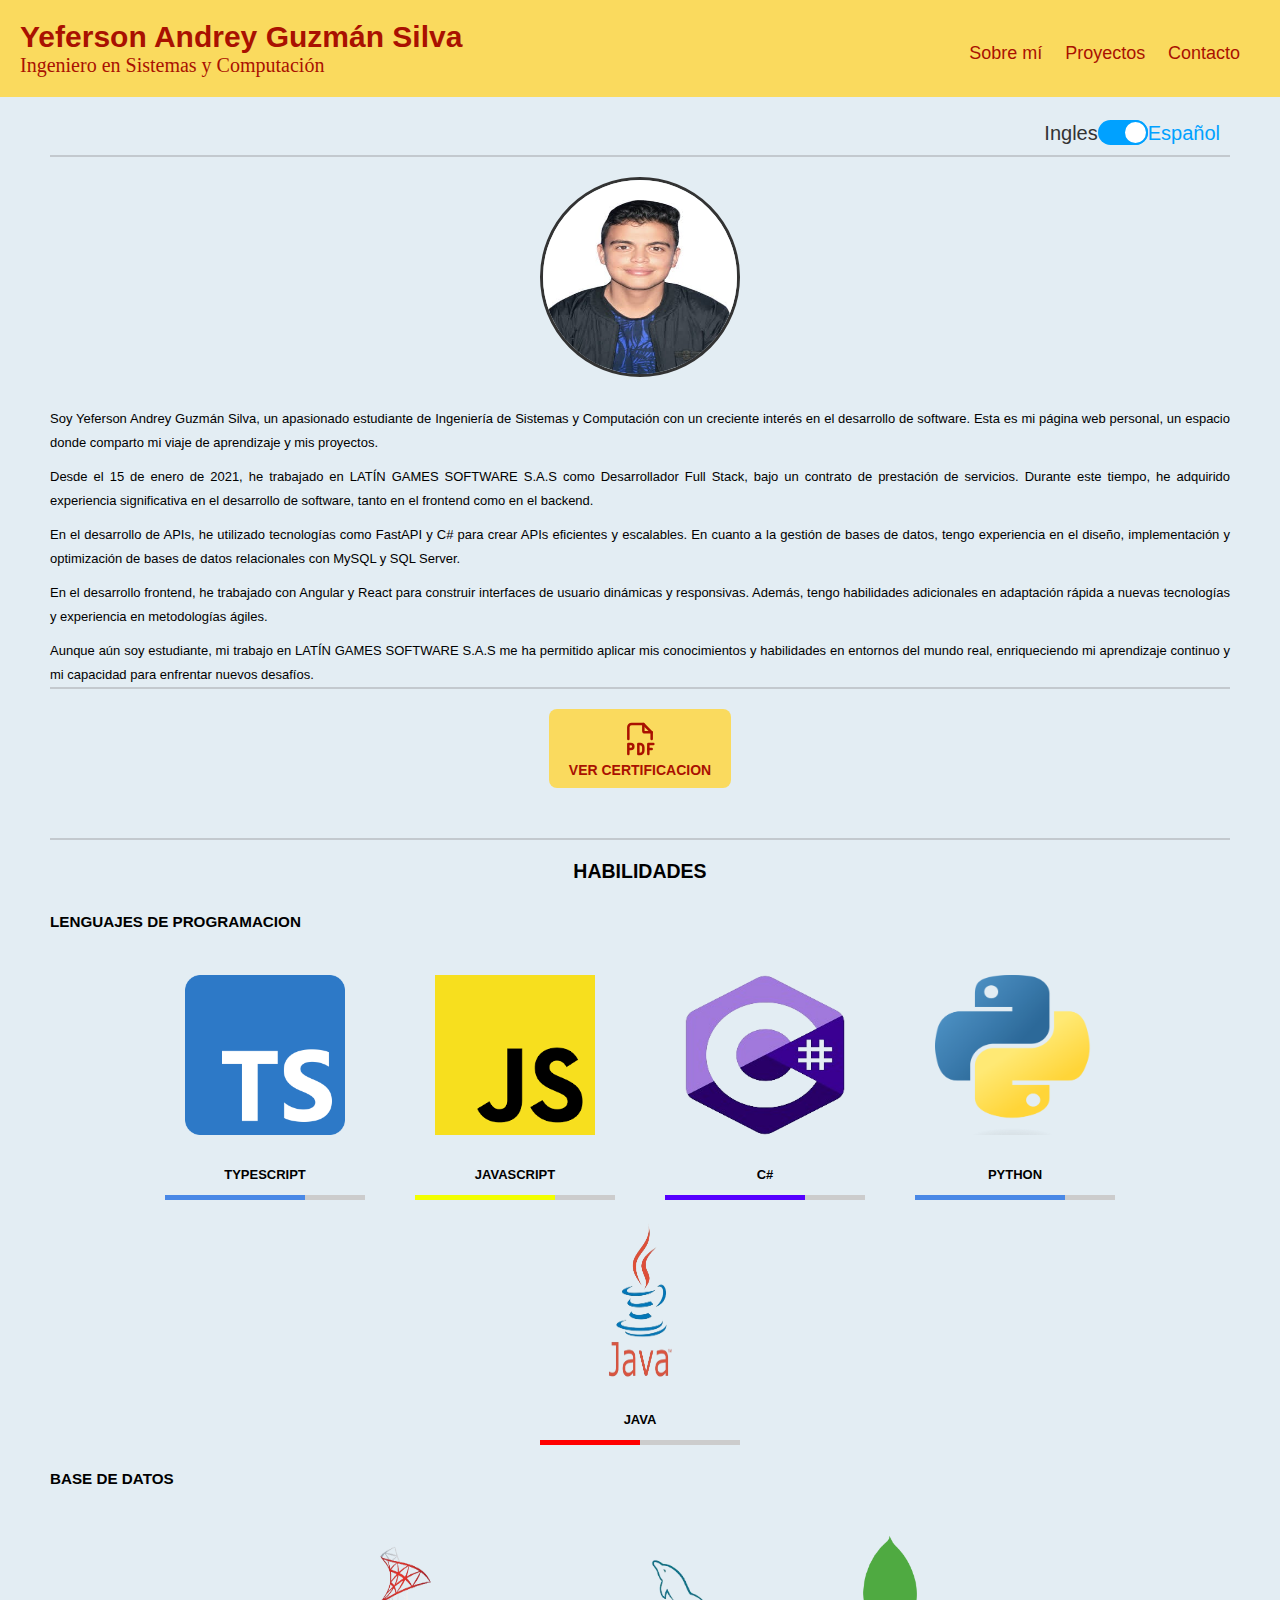
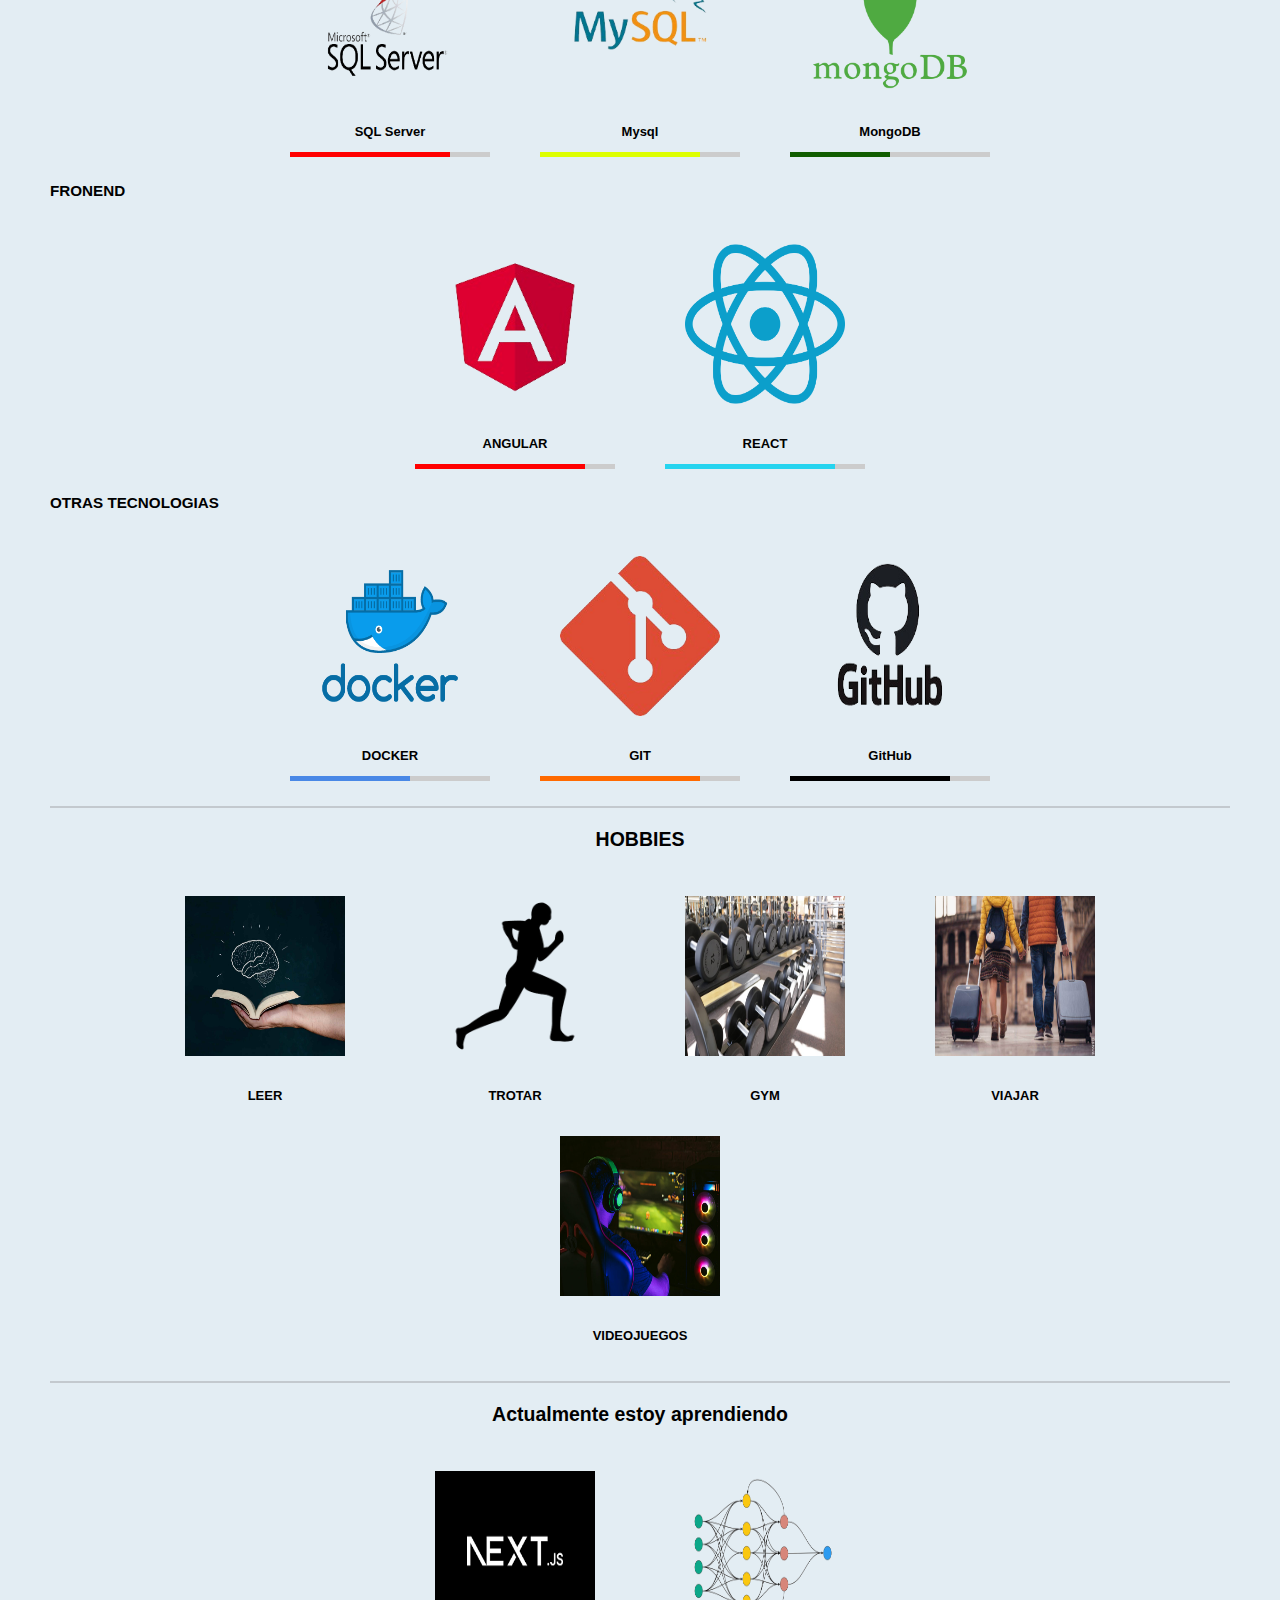
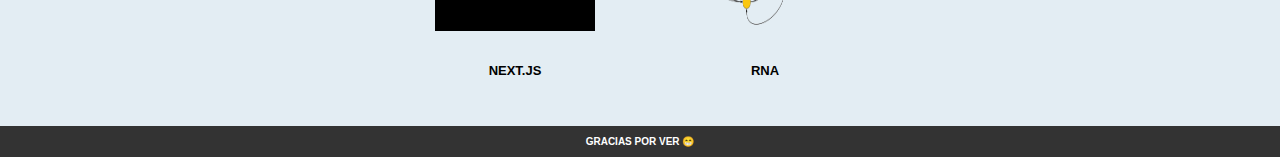
==== commit fa5ea8f6: "Update index.html" ====
--- a/es/index.html
+++ b/es/index.html
@@ -95,7 +95,7 @@
                             <h3>LENGUAJES DE PROGRAMACION</h3>
                             <ul class="line1">
                                 <li>
-                                    <img src="images/Typescript.png" alt="">
+                                    <img src="../images/Typescript.png" alt="">
                                     <strong>TYPESCRIPT</strong>
                                     <div class="line-container">
                                         <div class="colored-bar"
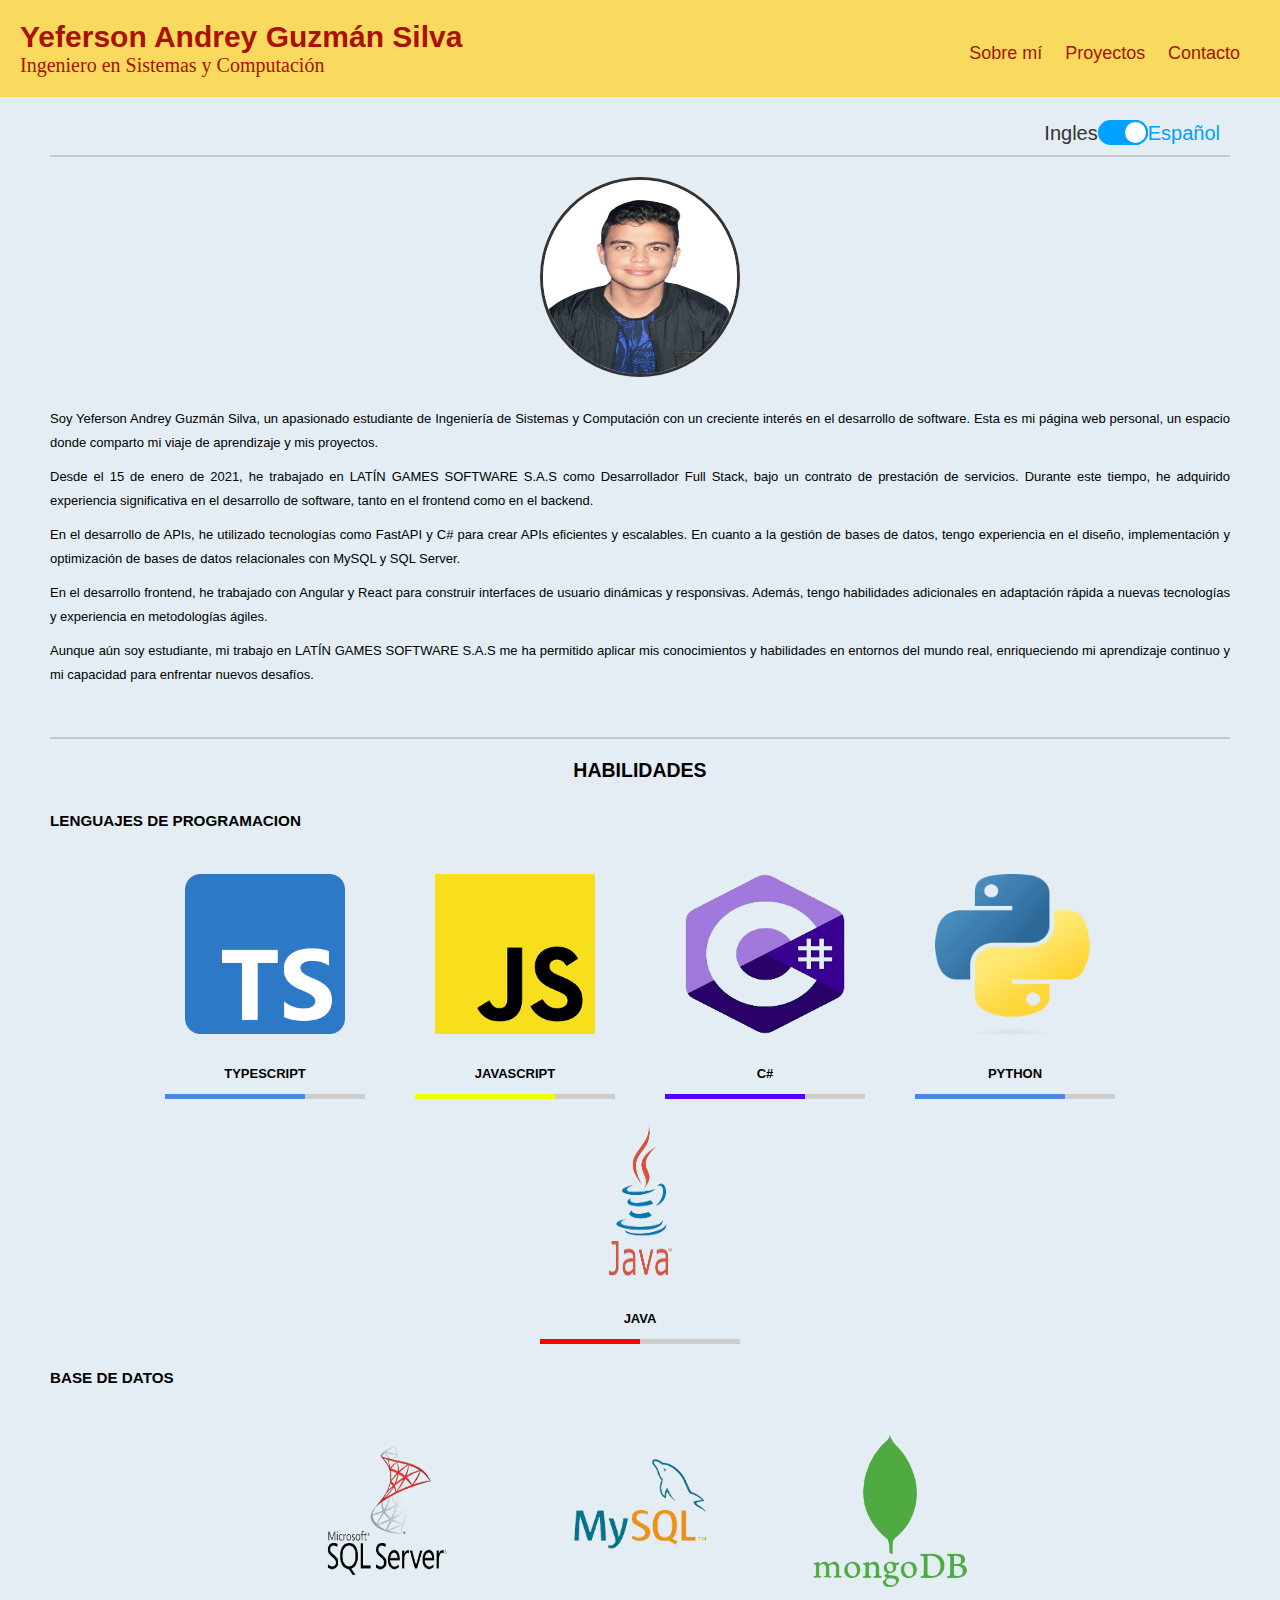
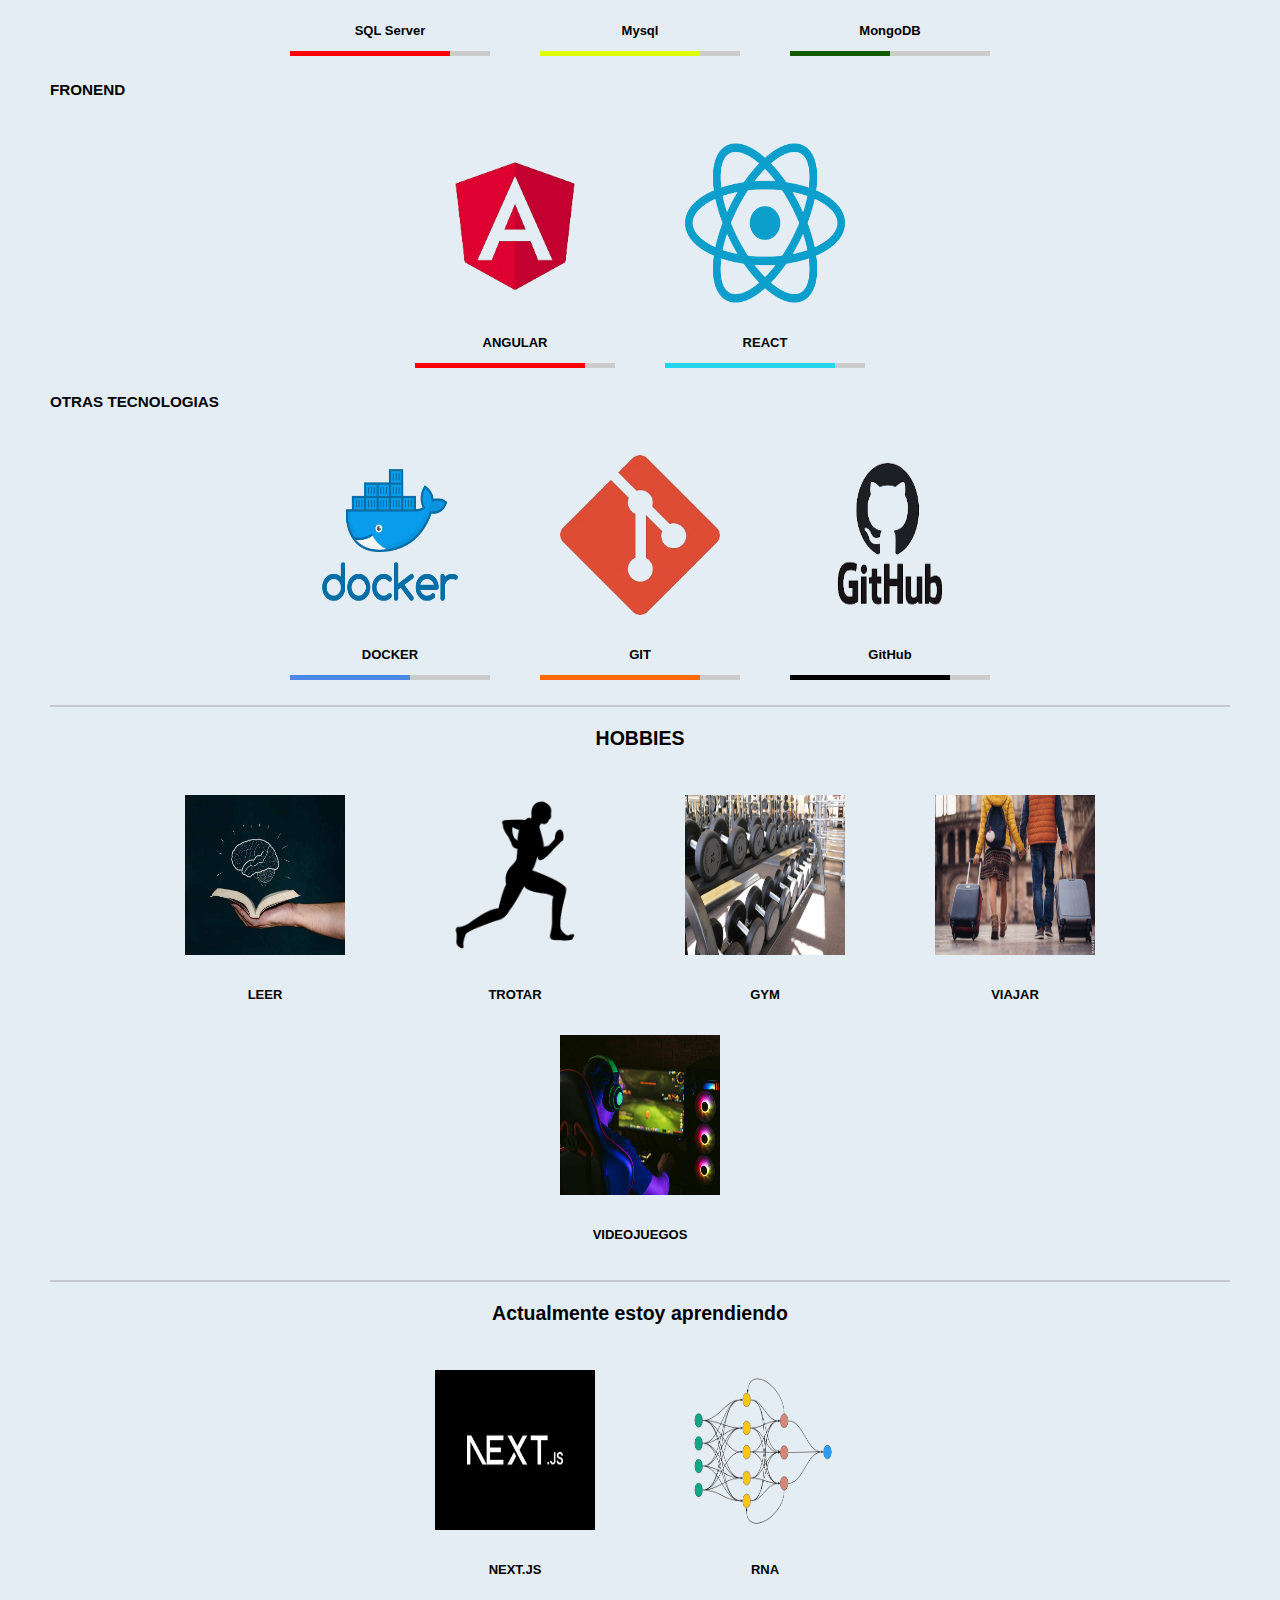
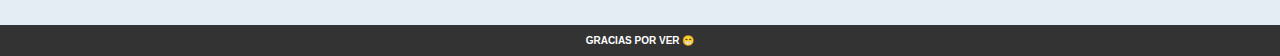
==== commit 42a4db3a: "Otro proyecto" ====
--- a/es/index.html
+++ b/es/index.html
@@ -67,26 +67,7 @@
                             enriqueciendo mi aprendizaje continuo y mi capacidad para enfrentar nuevos
                             desaf&iacute;os.</p>
 
-                    </div>
-                    <div class="centrar">
-                        <a href="../CERTIFICACIÓN LABORAL YEFERSON ANDREY GUZMAN SILVA.pdf" target="_blank">
-                            <button class="pdf-button">
-                                <svg xmlns="http://www.w3.org/2000/svg"
-                                    class="icon icon-tabler icon-tabler-file-type-pdf" width="40" height="40"
-                                    viewBox="0 0 24 24" stroke-width="1.5" stroke=" #A91101" fill="none"
-                                    stroke-linecap="round" stroke-linejoin="round">
-                                    <path stroke="none" d="M0 0h24v24H0z" fill="none" />
-                                    <path d="M14 3v4a1 1 0 0 0 1 1h4" />
-                                    <path d="M5 12v-7a2 2 0 0 1 2 -2h7l5 5v4" />
-                                    <path d="M5 18h1.5a1.5 1.5 0 0 0 0 -3h-1.5v6" />
-                                    <path d="M17 18h2" />
-                                    <path d="M20 15h-3v6" />
-                                    <path d="M11 15v6h1a2 2 0 0 0 2 -2v-2a2 2 0 0 0 -2 -2h-1z" />
-                                </svg>
-                                <p>VER CERTIFICACION</p>
-                            </button>
-                        </a>
-                    </div>
+                    </div>                    
                     <div class="section2">
                         <div class="centrar">
                             <h2>HABILIDADES</h2>
@@ -321,6 +302,45 @@
 
                             </div>
                         </div>
+                        <button class="accordion-button">
+                            <strong>SELECCI&Oacute;N</strong>
+                            <div>
+                                <img class="img1" src="../images/c.png" alt="">
+                                <img class="img1" src="../images/Angular.png" alt="">
+                                <img class="img1" src="../images/Sqlserver.png" alt="">
+                            </div>
+                        </button>
+                        <div class="accordion-content">
+                            <p class="parrafo1">
+                                Desarroll&eacute; este proyecto utilizando C# para crear una API robusta con autenticaci&oacute;n JWT,
+                                conectada a una base de datos SQL Server.
+                                La API tambi&eacute;n integra GPT-3 para generar preguntas de conocimiento general, haciendo que el
+                                sistema sea din&aacute;mico y vers&aacute;til.
+                            </p>
+                            <div class="centrar">
+                                <img class="proimages" src="../images/API_GEPDAjpeg.jpg" alt="">
+                            </div>  
+                            <p class="parrafo1">
+                                El objetivo del proyecto es evaluar candidatos a trav&eacute;s de pruebas y entrevistas, con un
+                                enfoque en seleccionar a los mejores postulantes.
+                                El sistema calcula promedios basados en porcentajes de peso configurables para cada evaluaci&oacute;n,
+                                permitiendo generar una lista clasificada de los mejores y peores desempe&ntilde;os en las evaluaciones.
+                            </p>
+                            <div class="centrar">
+                                <img class="proimages" src="../images/LOGIN_GEPDA.jpg" alt="">                                    
+                            </div>
+                            <p class="parrafo1">
+                                El front-end fue desarrollado utilizando Angular, aprovechando sus capacidades para crear
+                                interfaces din&aacute;micas y f&aacute;ciles de usar. El sistema
+                                tambi&eacute;n incorpora funcionalidades basadas en roles, permitiendo a los administradores gestionar pruebas,
+                                evaluar resultados y supervisar los datos de los candidatos de manera segura y eficiente.
+                            </p>
+                            <div class="centrar">
+                                <img class="proimages" src="../images/CRUD_GEPDA.jpg" alt="">    
+                                <img class="proimages" src="../images/CALIFICAR_GEPDA.jpg" alt="">                                                                    
+                            </div>
+                        </div>
+                        
                         <div class="accordion-item">
                             <button class="accordion-button">
                                 <strong>PWA RECICLAJE</strong>                             
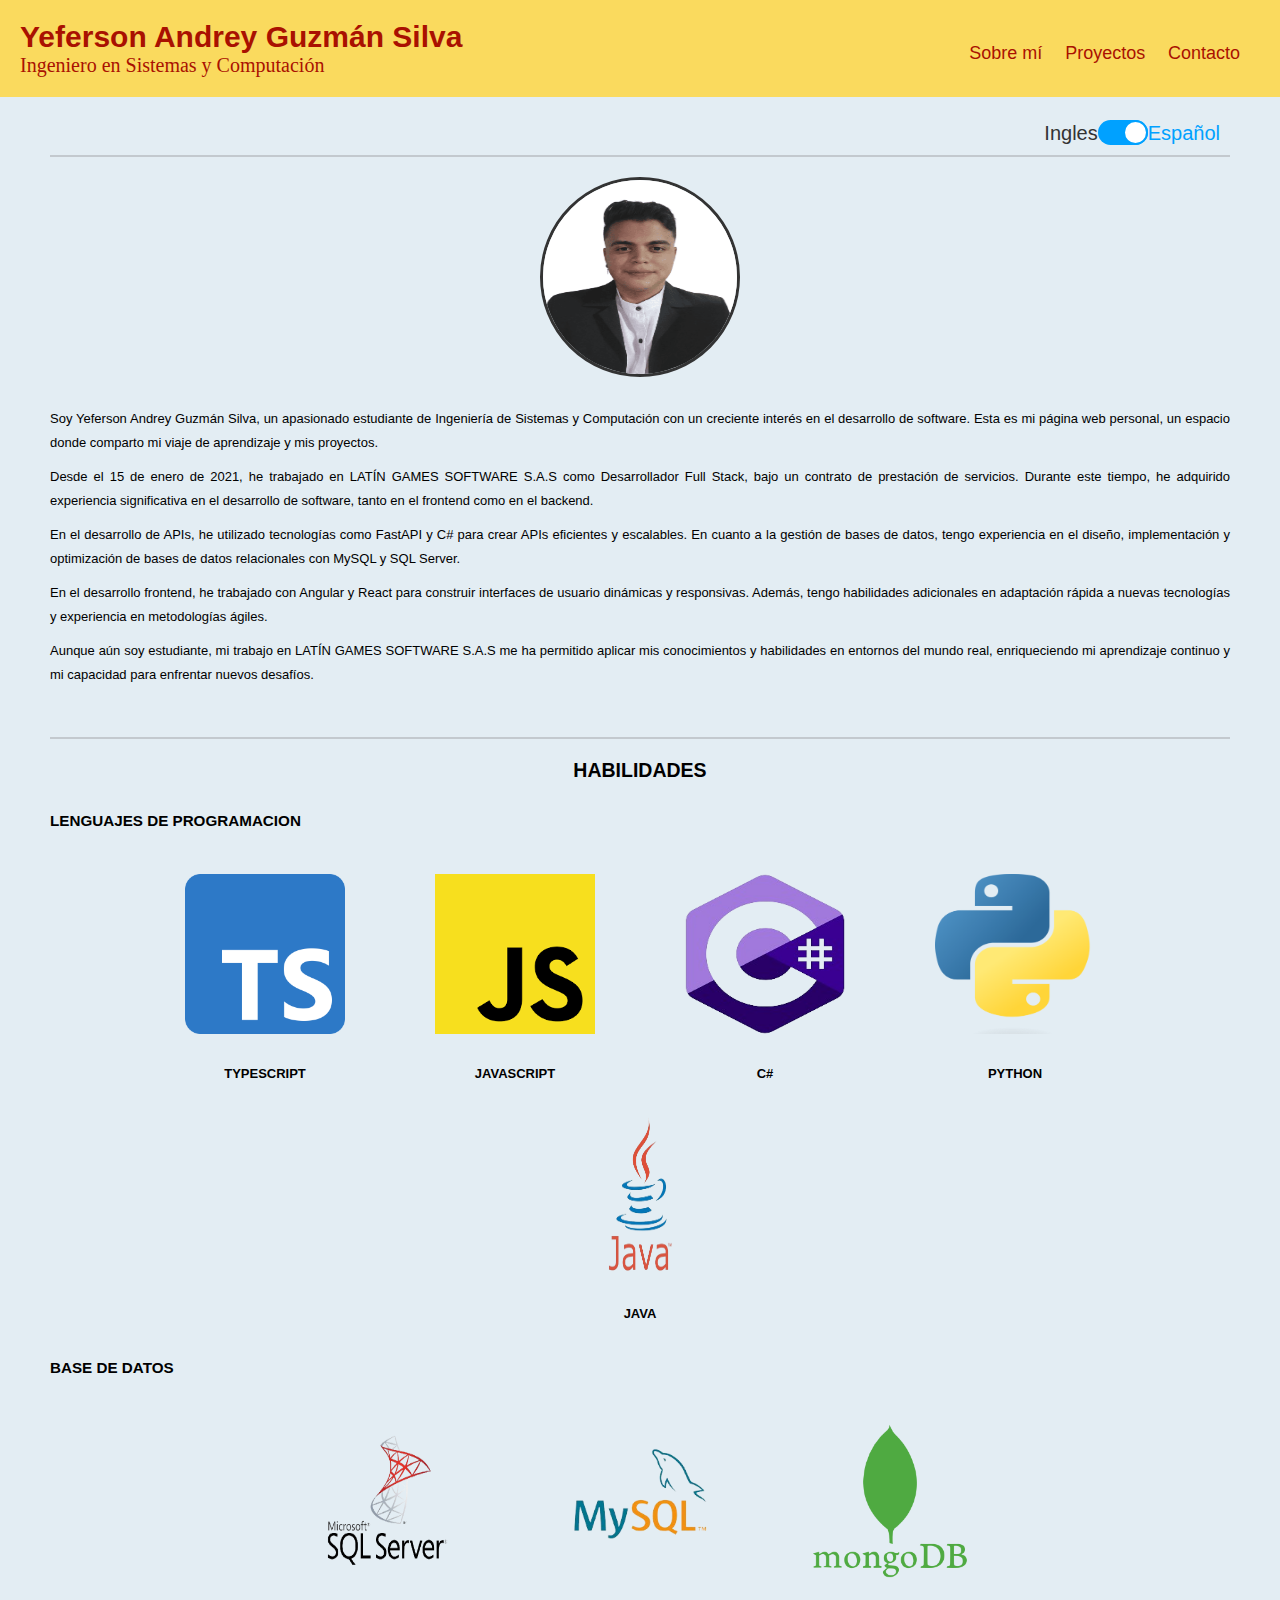
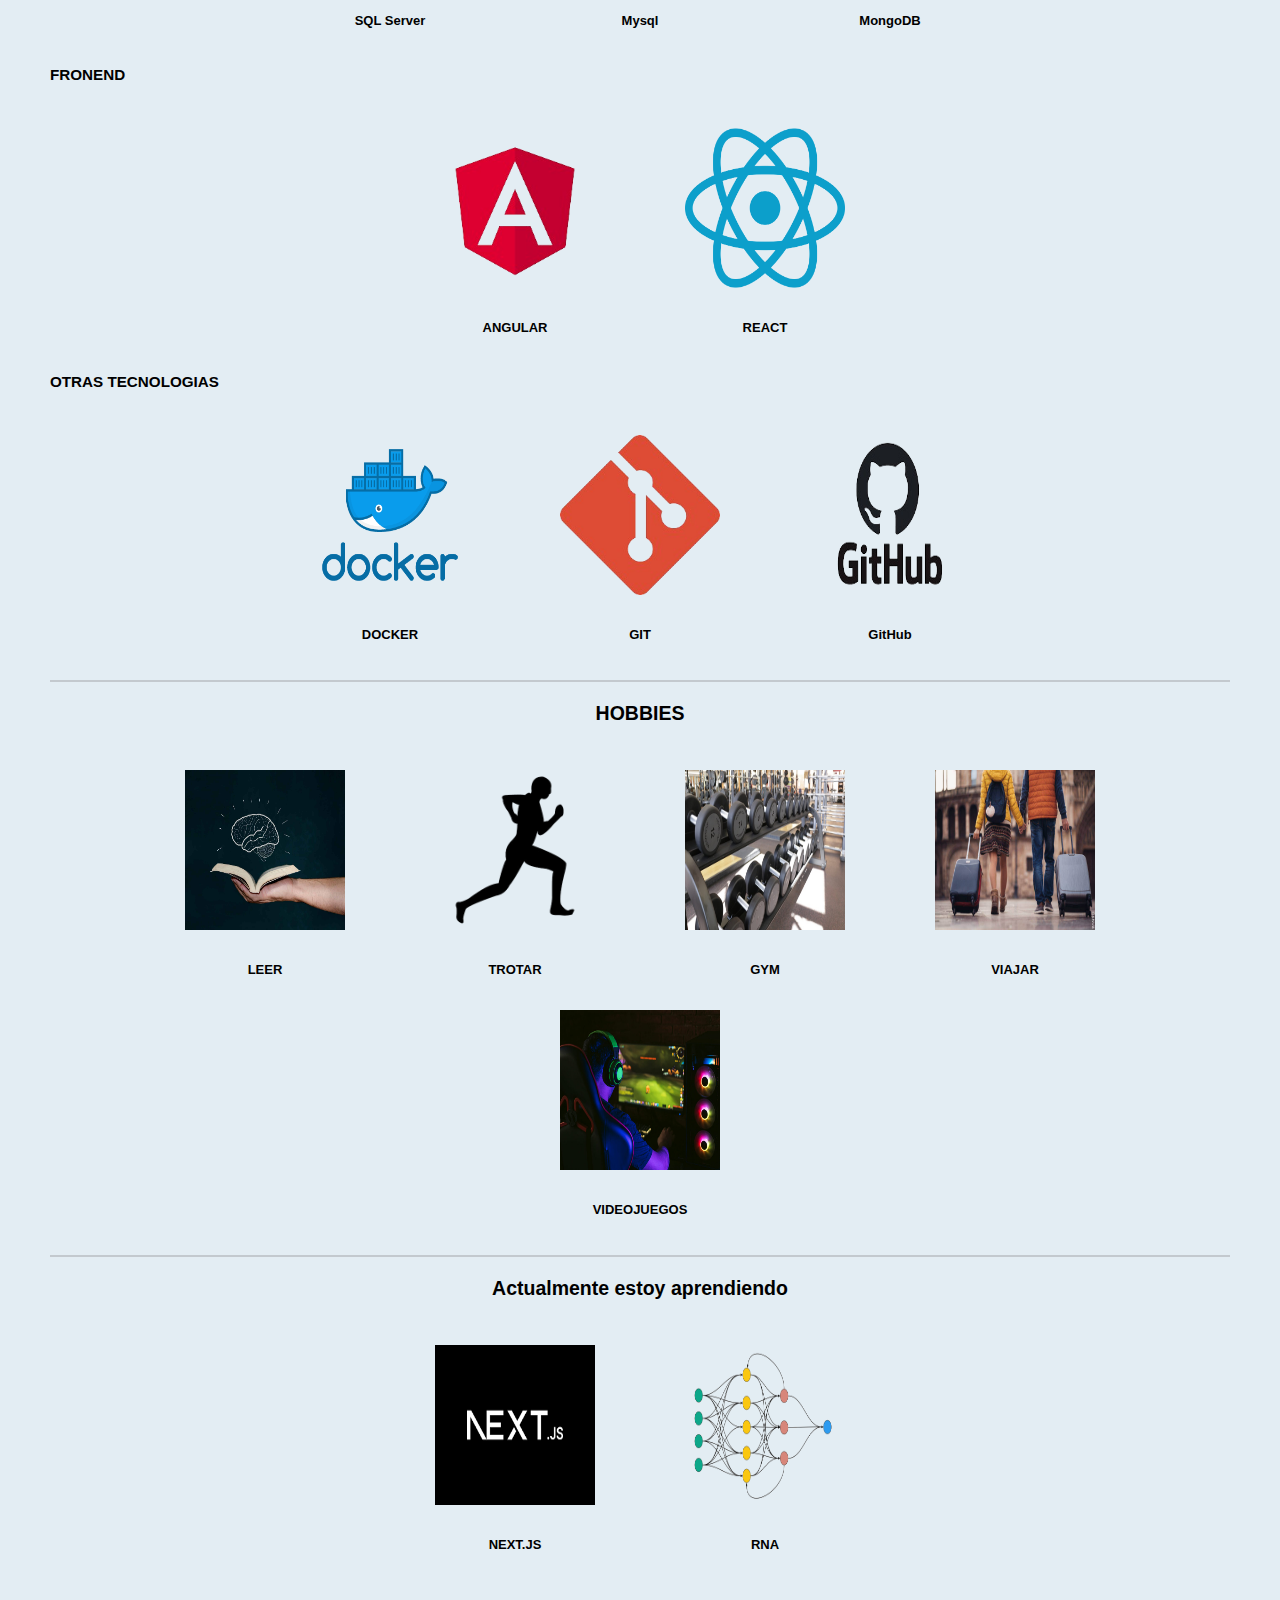
==== commit 4a7c75ae: "arreglar porcentajes y foto perfil" ====
--- a/es/index.html
+++ b/es/index.html
@@ -78,42 +78,27 @@
                                 <li>
                                     <img src="../images/Typescript.png" alt="">
                                     <strong>TYPESCRIPT</strong>
-                                    <div class="line-container">
-                                        <div class="colored-bar"
-                                            style="width: 70%; background-color: rgb(73, 136, 230); "></div>
-                                    </div>
+                                   
                                 </li>
                                 <li>
                                     <img src="../images/Js.png" alt="">
                                     <strong>JAVASCRIPT</strong>
-                                    <div class="line-container">
-                                        <div class="colored-bar"
-                                            style="width: 70%;background-color: rgb(242, 255, 0); "></div>
-                                    </div>
+                                    
                                 </li>
                                 <li>
                                     <img src="../images/c.png" alt="">
                                     <strong>C#</strong>
-                                    <div class="line-container">
-                                        <div class="colored-bar" style="width: 70%;background-color: rgb(85, 0, 255); ">
-                                        </div>
-                                    </div>
+                                    
                                 </li>
                                 <li>
                                     <img src="../images/Python.png" alt="">
                                     <strong>PYTHON</strong>
-                                    <div class="line-container">
-                                        <div class="colored-bar"
-                                            style="width: 75%;background-color: rgb(73, 136, 230); "></div>
-                                    </div>
+                                    
                                 </li>
                                 <li>
                                     <img src="../images/java.png" alt="">
                                     <strong>JAVA</strong>
-                                    <div class="line-container">
-                                        <div class="colored-bar" style="width: 50%;background-color: rgb(255, 0, 0); ">
-                                        </div>
-                                    </div>
+                                    
                                 </li>
                             </ul>
                             <h3>BASE DE DATOS</h3>
@@ -121,26 +106,17 @@
                                 <li>
                                     <img src="../images/Sqlserver.png" alt="">
                                     <strong>SQL Server</strong>
-                                    <div class="line-container">
-                                        <div class="colored-bar" style="width: 80%;background-color: rgb(255, 0, 0); ">
-                                        </div>
-                                    </div>
+                                    
                                 </li>
                                 <li>
                                     <img src="../images/Mysql.png" alt="">
                                     <strong>Mysql</strong>
-                                    <div class="line-container">
-                                        <div class="colored-bar"
-                                            style="width: 80%;background-color: rgb(221, 255, 0); "></div>
-                                    </div>
+                                    
                                 </li>
                                 <li>
                                     <img src="../images/MongoDB.png" alt="">
                                     <strong>MongoDB</strong>
-                                    <div class="line-container">
-                                        <div class="colored-bar" style="width: 50%;background-color: rgb(17, 93, 0); ">
-                                        </div>
-                                    </div>
+                                    
                                 </li>
                             </ul>
                             <h3>FRONEND</h3>
@@ -148,18 +124,12 @@
                                 <li>
                                     <img src="../images/Angular.png" alt="">
                                     <strong>ANGULAR</strong>
-                                    <div class="line-container">
-                                        <div class="colored-bar" style="width: 85%;background-color: rgb(255, 0, 0); ">
-                                        </div>
-                                    </div>
+                                   
                                 </li>
                                 <li>
                                     <img src="../images/React.png" alt="">
                                     <strong>REACT</strong>
-                                    <div class="line-container">
-                                        <div class="colored-bar"
-                                            style="width: 85%;background-color: rgb(37, 212, 239); "></div>
-                                    </div>
+                                    
                                 </li>
                             </ul>
                             <h3>OTRAS TECNOLOGIAS</h3>
@@ -167,26 +137,16 @@
                                 <li>
                                     <img src="../images/docker.png" alt="">
                                     <strong>DOCKER</strong>
-                                    <div class="line-container">
-                                        <div class="colored-bar"
-                                            style="width: 60%;background-color: rgb(73, 136, 230); "></div>
-                                    </div>
+                                   
                                 </li>
                                 <li>
                                     <img src="../images/git.png" alt="">
-                                    <strong>GIT</strong>
-                                    <div class="line-container">
-                                        <div class="colored-bar"
-                                            style="width: 80%;background-color: rgb(255, 106, 0); "></div>
-                                    </div>
+                                    <strong>GIT</strong>                                    
                                 </li>
                                 <li>
                                     <img src="../images/github.png" alt="">
                                     <strong>GitHub</strong>
-                                    <div class="line-container">
-                                        <div class="colored-bar" style="width: 80%;background-color: rgb(0, 0, 0); ">
-                                        </div>
-                                    </div>
+                                    
                                 </li>
                             </ul>
 
@@ -461,7 +421,7 @@
                                     <li>E: 100</li>
                                     <li>I: 110</li>
                                     <li>O: 001</li>
-                                    <li>U: 101</li>
+                                    <li>U: 100</li>
                                 </ul>
 
 
@@ -540,8 +500,8 @@
                         </p>
 
                         <ul class="ulcontac">
-                            <li><a href="mailto:yeferguzman11@gmail.com" class="gmail-btn" target="_blank">Contactar por Gmail</a></li>
-                            <li><a href="https://wa.me/573223890477" target="_blank" class="whatsapp-btn">Contactar por WhatsApp</a></li>
+                            <li>Gmail: <a href="mailto:yeferguzman11@gmail.com" class="gmail-btn" target="_blank"> yeferguzman11@gmail.com</a></li>
+                            <li>Whatsapp: <a href="https://wa.me/573223890477" target="_blank" class="whatsapp-btn">+57 322 389 0477 </a></li>
                             <li>LinkedIn: <a class="alink" href="https://www.linkedin.com/in/yeferson-andrey-guzman-silva-8a5aa9188" target="_blank">Perfil de LinkedIn</a></li>
                             <li>GitHub: <a class="alink" href="https://github.com/Y3fri" target="_blank">Perfil de GitHub</a></li>
                         </ul>
